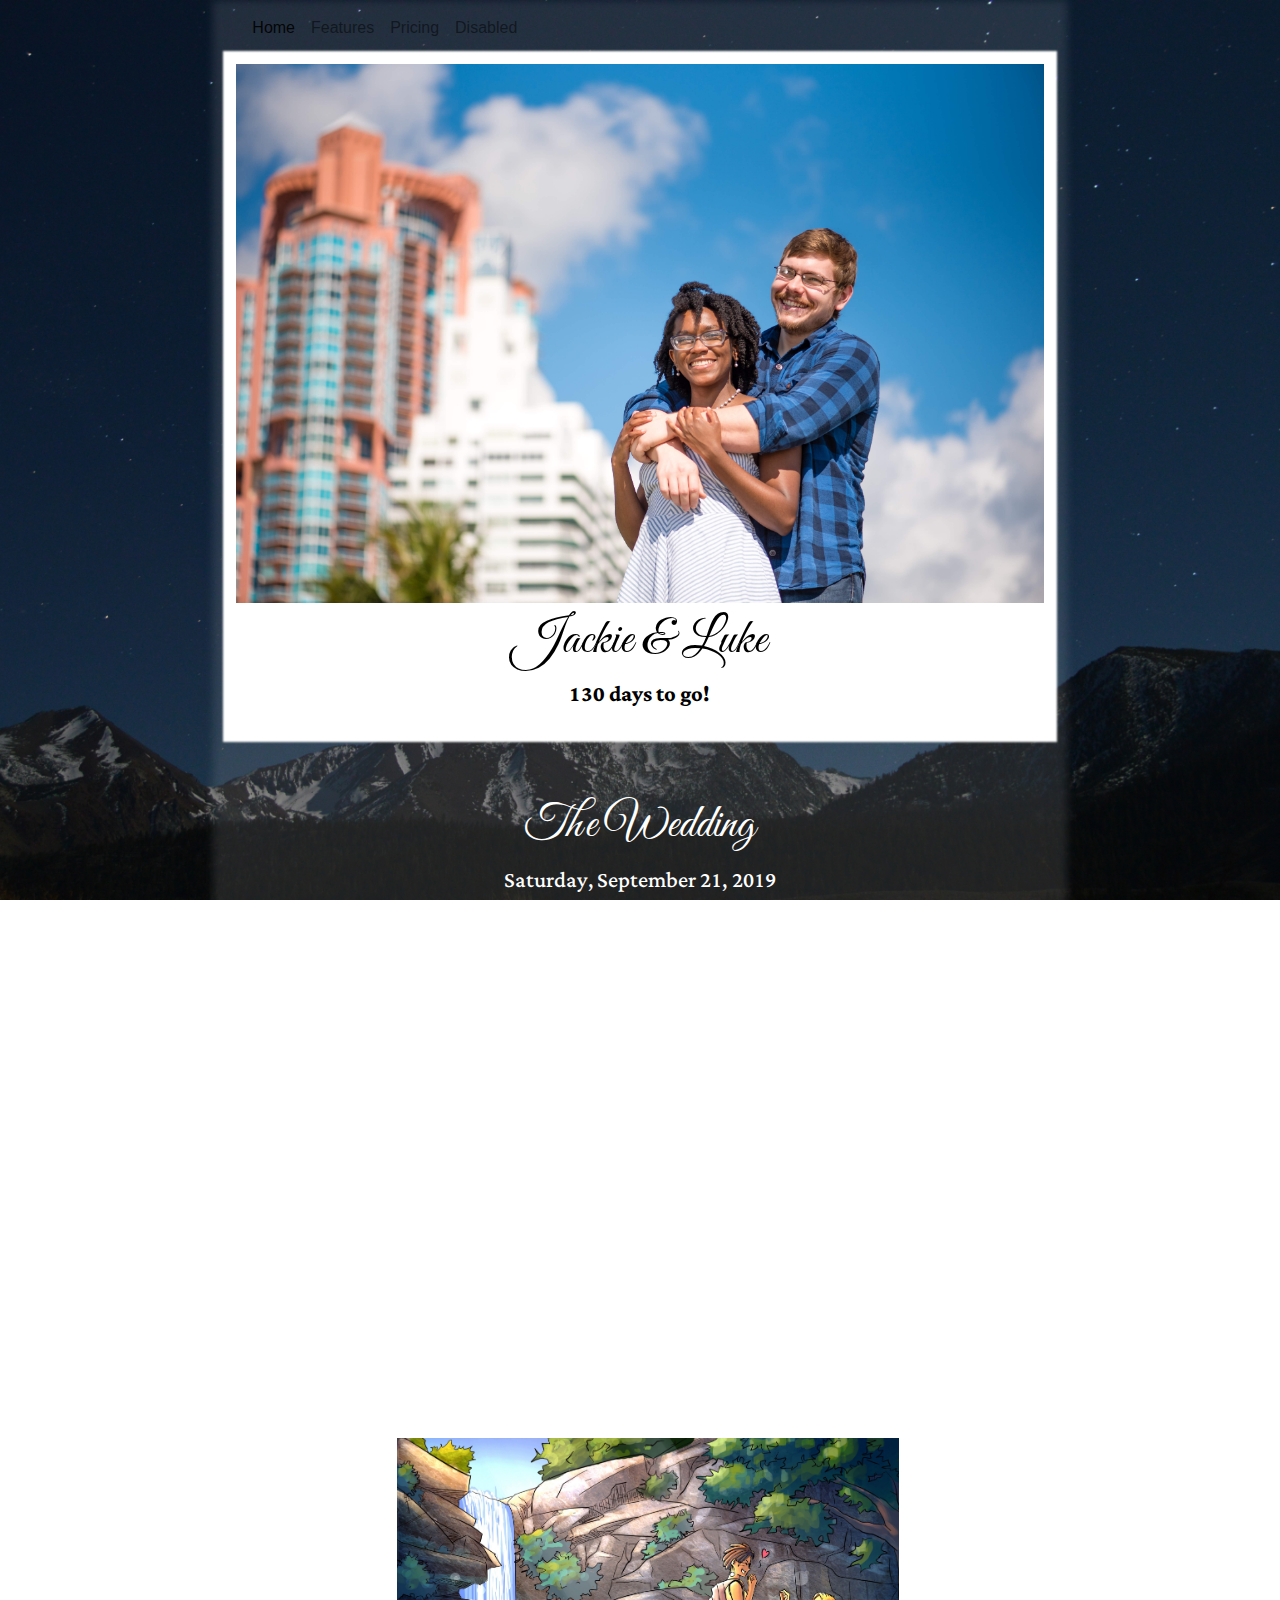
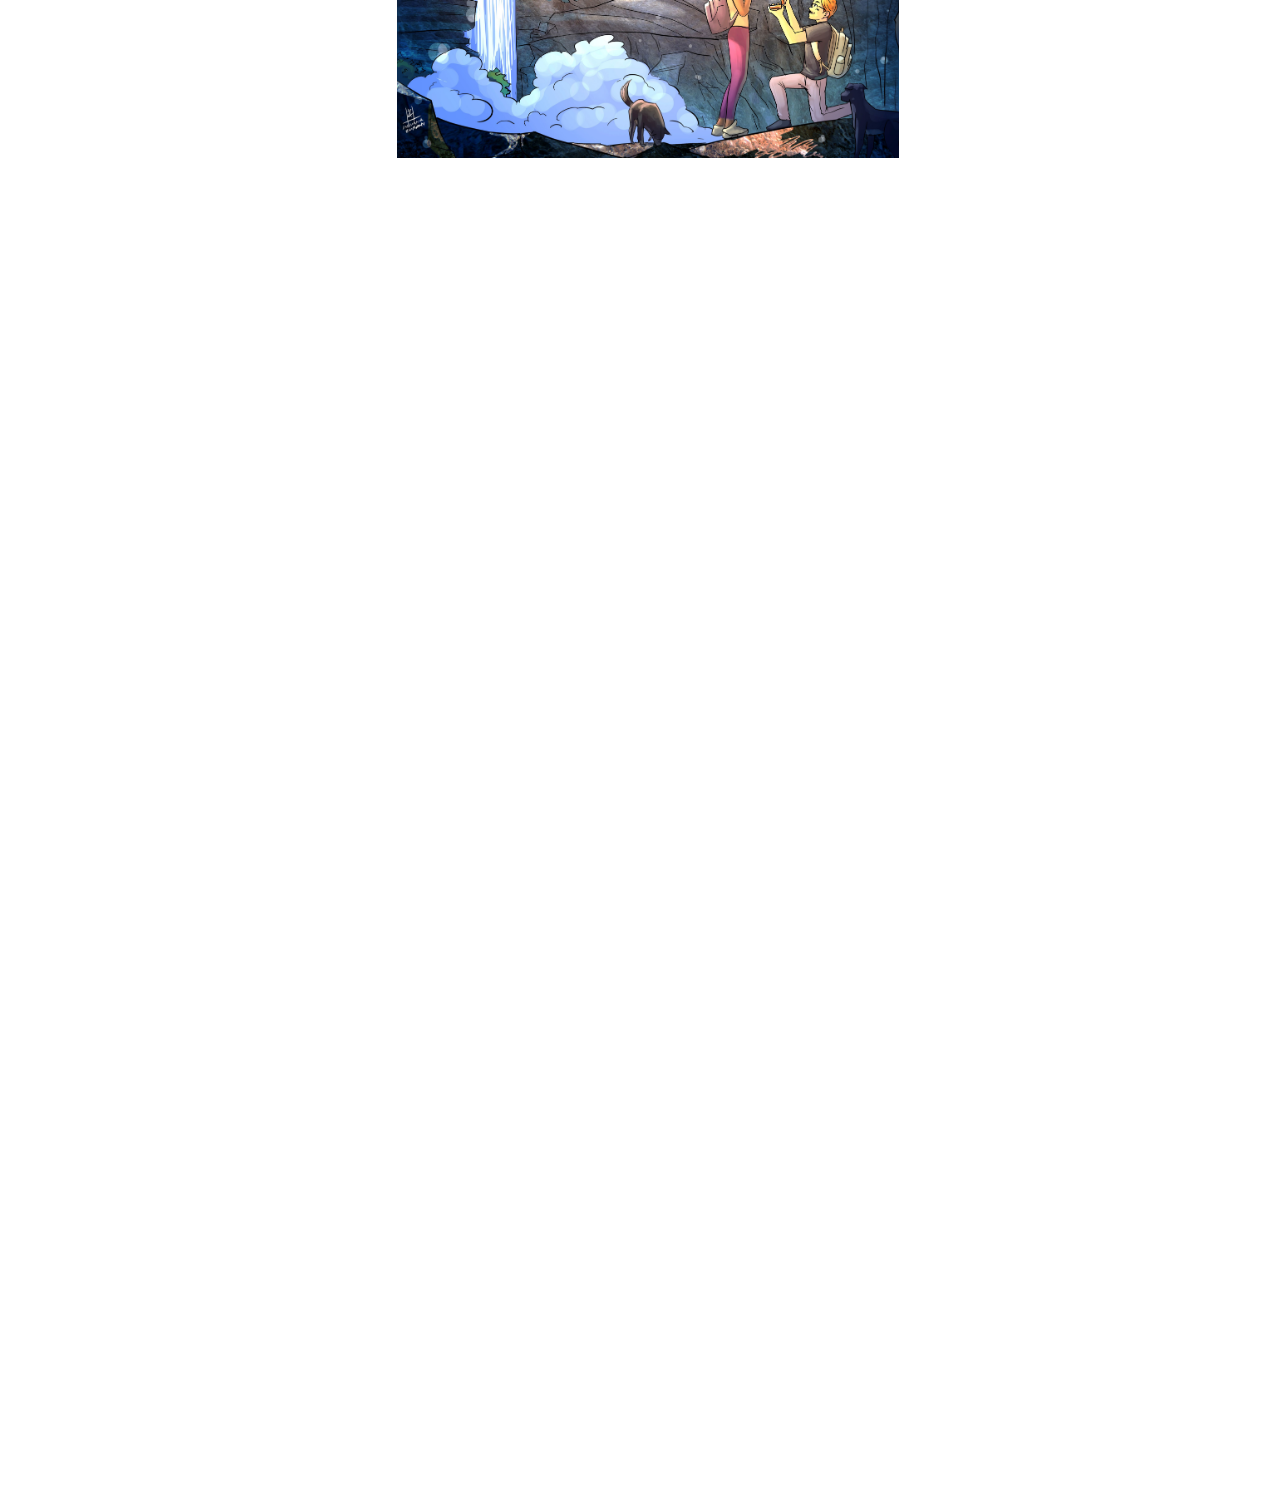
==== index.html @ 39787b75 "intial build" ====
<!DOCTYPE html>
<html>

<head>
    <meta charset="utf-8">
    <meta name="viewport" content="width=device-width">

    <link rel="stylesheet" href="https://stackpath.bootstrapcdn.com/bootstrap/4.3.1/css/bootstrap.min.css"
        integrity="sha384-ggOyR0iXCbMQv3Xipma34MD+dH/1fQ784/j6cY/iJTQUOhcWr7x9JvoRxT2MZw1T" crossorigin="anonymous">
    <script src="https://code.jquery.com/jquery-3.3.1.slim.min.js"
        integrity="sha384-q8i/X+965DzO0rT7abK41JStQIAqVgRVzpbzo5smXKp4YfRvH+8abtTE1Pi6jizo"
        crossorigin="anonymous"></script>
    <script src="https://cdnjs.cloudflare.com/ajax/libs/popper.js/1.14.7/umd/popper.min.js"
        integrity="sha384-UO2eT0CpHqdSJQ6hJty5KVphtPhzWj9WO1clHTMGa3JDZwrnQq4sF86dIHNDz0W1"
        crossorigin="anonymous"></script>
    <script src="https://stackpath.bootstrapcdn.com/bootstrap/4.3.1/js/bootstrap.min.js"
        integrity="sha384-JjSmVgyd0p3pXB1rRibZUAYoIIy6OrQ6VrjIEaFf/nJGzIxFDsf4x0xIM+B07jRM"
        crossorigin="anonymous"></script>
    <link rel="stylesheet" type="text/css" href="style.css">

    <link
        href="https://fonts.googleapis.com/css?family=Alex+Brush|Allura|Dancing+Script|Great+Vibes|Lateef|Patrick+Hand+SC|Rouge+Script"
        rel="stylesheet">

    <link href='http://fonts.googleapis.com/css?family=Great+Vibes' rel='stylesheet' type='text/css'>
    <title>Luke and Jackie</title>
</head>

<body>
    <div class="container wedding-page offset-2 col-8">
        <nav class="navbar navbar-expand-lg navbar-light bg-outline-primary justify-content-center">
            <button class="navbar-toggler" type="button" data-toggle="collapse" data-target="#navbarNav"
                aria-controls="navbarNav" aria-expanded="false" aria-label="Toggle navigation">
                <span class="navbar-toggler-icon"></span>
            </button>
            <div class="collapse navbar-collapse" id="navbarNav">
                <ul class="navbar-nav">
                    <li class="nav-item active">
                        <a class="nav-link" href="#">Home <span class="sr-only">(current)</span></a>
                    </li>
                    <li class="nav-item">
                        <a class="nav-link" href="#">Features</a>
                    </li>
                    <li class="nav-item">
                        <a class="nav-link" href="#">Pricing</a>
                    </li>
                    <li class="nav-item">
                        <a class="nav-link" href="#" tabindex="-1" aria-disabled="true">Disabled</a>
                    </li>
                </ul>
            </div>
        </nav>
        <div class="container wedding-page-blur"></div>
        <header class="header">
            <img src="./photos/header.jpg" alt="Jackie Luke Header">
            <h1 id="wedding-title">Jackie &amp; Luke </h1>
            <h3>130 days to go!</h3>
        </header>
        <div id="content">
            <div class="page">
                <div class="page-sections offset-2 col-8">
                        <br>
                        <div class="anchor">The Wedding</div>
                        <div class="wedding-event-section">
                            <!-- <img src="./photos/wedding.jpg" alt="Hug"> -->
                            <div class="wedding-event-section-items">
                                <div class="wedding-event-item">
                                    <div class="wedding-event-title"></div>
                                    <div class="wedding-event-date">
                                        <p>Saturday, September 21, 2019<br>4:00 PM<br>Attire: Cocktail Attire</p>
                                        <br>
                                    </div>
                                    <div class="anchor">Ceremony &amp; Reception</div>
                                    <div class="wedding-event-venue">
                                        <p>The Historic Academy of Medicine at Georgia Tech</p>
                                    </div>
                                    <div class="wedding-event-address">
                                        <p>875 West Peachtree Street Northwest, Atlanta, GA 30309</p>
                                    </div>
                                    <p class="leave">Please leave your pets and kids at home. This is an adult-only
                                        affair.<br><br></p>
                                </div>
                            </div>
                        </div>
                    <div class="anchor">Our Story</div>
                    <div class="section">
                        <img src="./photos/waterfall.jpg" alt="Waterfall">
                        <div class="section-items">
                            <div class="item">
                                <div class="item-title">Stargazing</div>
                                <div class="item-description">
                                    <p>Luke and I once attempted to go stargazing in the middle of the night out in
                                        the country. There was no moon that night which allowed the perfect setting
                                        for observing the meteor shower. Unfortunately, I wasn't feeling the
                                        ambiguous animal noises, so we didn't last even 30 minutes out in nature
                                        under the stars... For our wedding, I'd like to recreate an
                                        "under-the-stars" experience in the city that will hopefully last longer
                                        than half an hour. ~ Jackie
                                </div>
                            </div>
                            <div class="item">
                                <div class="item-title">Waterfalls</div>
                                <div class="item-description">
                                    <p>I had everything planned - all the
                                        details. On Monday, I would take Jackie on a hike to Tallulah Gorge and ask
                                        her to marry me. Our first date was at Tallulah. There is a waterfall at the
                                        bottom which we had yet to view. The dogs could accompanying us. I was
                                        certainly more excited than nervous. Unfortunately, Jackie didn't want to go
                                        to Tallulah again. I finally convinced her to make the trip, but it rained
                                        the night before causing the waterfall area to close for safety reasons. To
                                        save the proposal, I googled waterfall hikes the morning of our departure
                                        and we settled on Panther Creek Falls. The treacherous 3+ mile hike-in
                                        allowed for satisfaction of a view magnitudes greater than what we would
                                        have experienced at Tallulah; and the same tedious 3+ mile hike-out gave us
                                        ample time to savor the moment. She truly loved the entire experience and we
                                        both had a lot of fun. The proposal was a success. ~ Luke<br><br><br></p>
                                </div>
                            </div>
                        </div>
                    </div>
                </div>
                <div class="section-separator"></div>
            </div>
        </div>
    </div>


</body>

</html>
---- style.css ----
.wedding-page {
    position: relative;
    text-align: center;
    color: white;
}

.wedding-page-blur {
    position: absolute;
    top: 0;
    left: 0;
    right: 0;
    bottom: 0;
    background-color: white;
    z-index: -1;
    opacity: 0.1;
    filter: blur(4px);
    -o-filter: blur(4px);
    -ms-filter: blur(4px);
    -moz-filter: blur(4px);
    -webkit-filter: blur(4px);
}

body {
    background: url(./photos/background.jpg) no-repeat center center fixed;
    /* background-color: black; */
    -webkit-background-size: cover;
    -moz-background-size: cover;
    -o-background-size: cover;
    background-size: cover;
}

img {
    width: 100%;
    padding: .5rem;
    margin: .5rem .5rem 2rem .5rem;
    background-color: white;
    box-shadow: 0 0 2px 5px white;
}

.header {
    background-color: white;
    padding: 0 0 1rem 0;
    color: black;
    box-shadow: 0 0 2px 5px white;
}

.header>img {
    margin: 0;
    box-shadow: none;
}

.anchor {
    font-size: 46px;
    font-family: 'Great Vibes', cursive;
}

.item-title {
    font-size: 32px;
    font-family: 'Great Vibes', cursive;
}

.leave {
    font-weight: bold;
}

.page-sections {
    padding-top: 30px;
}

h1 {
    font-size: 50px;
    font-family: 'Great Vibes', cursive;
}

h3 {
    font-family: 'Lateef', cursive;
    font-weight: bold;
}

p {
    font-family: 'Lateef', cursive;
    font-size: 28px;
    letter-spacing: 0.0001em;
}
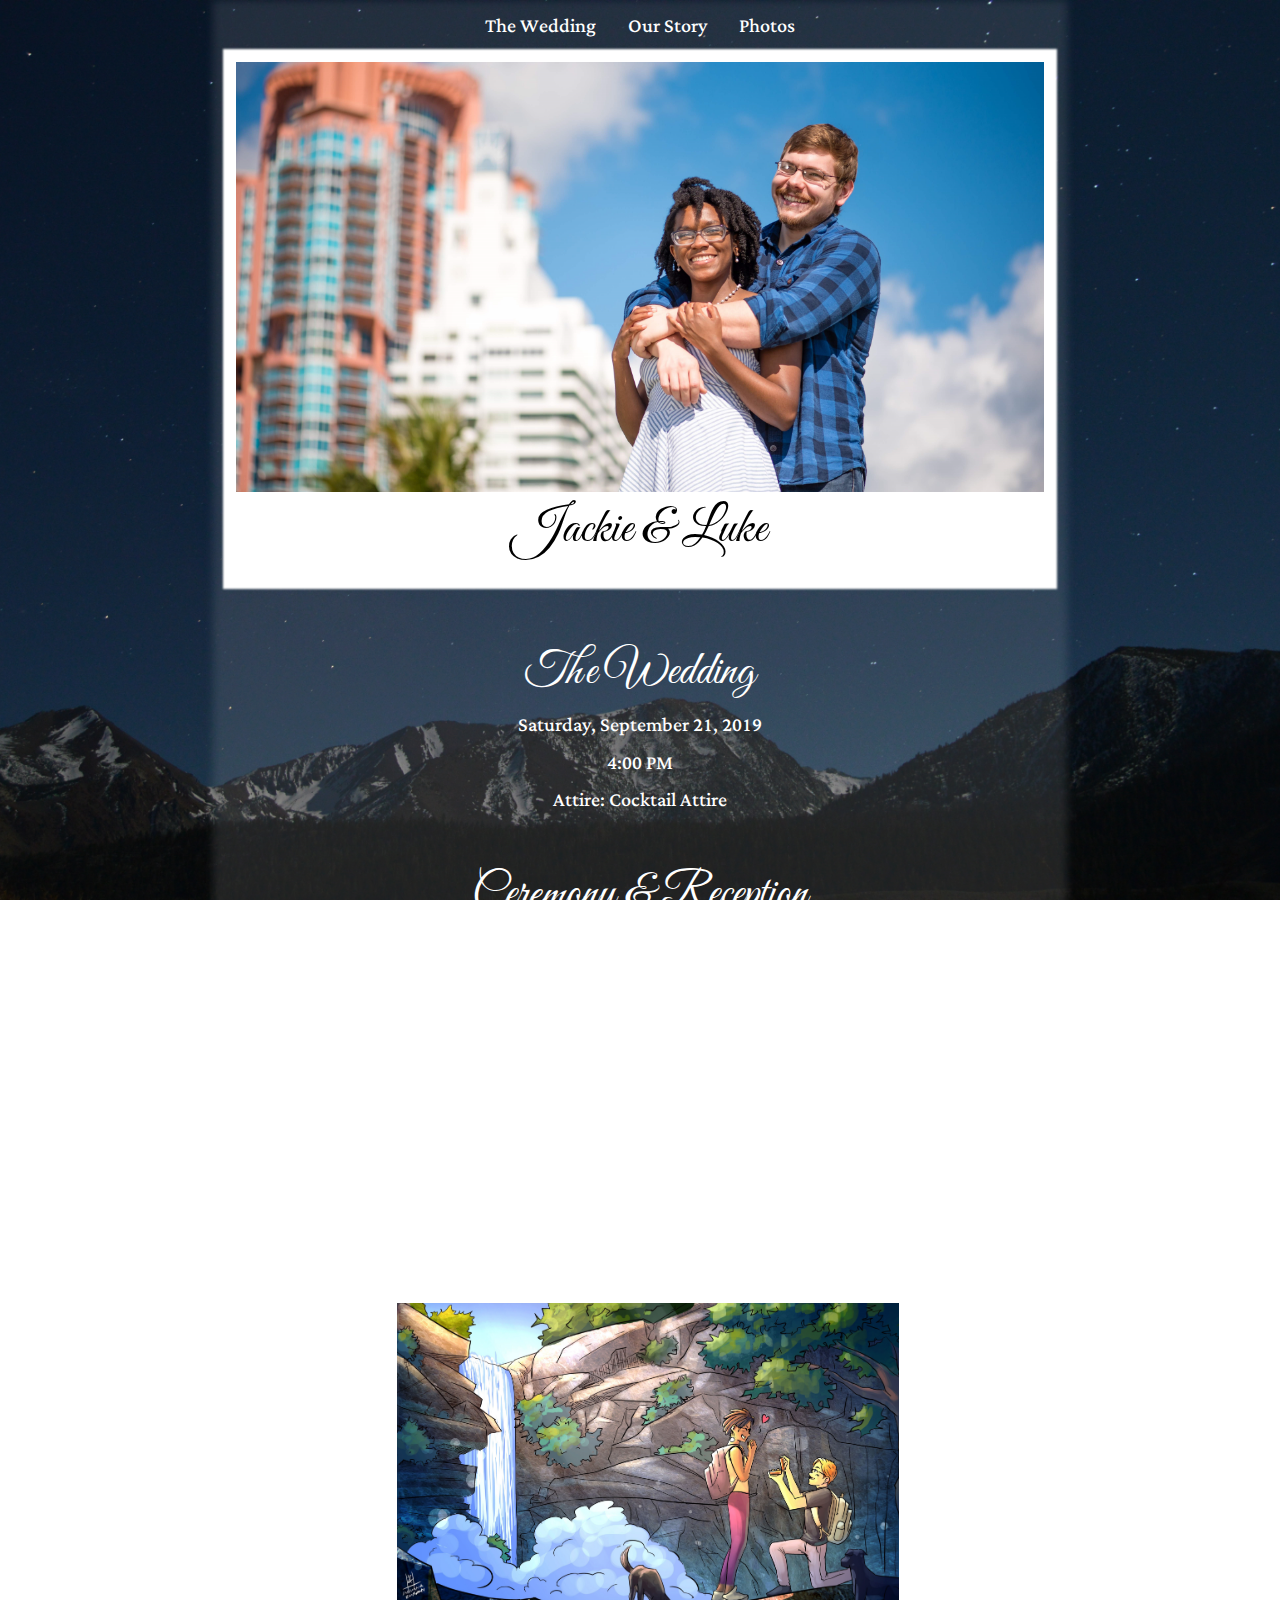
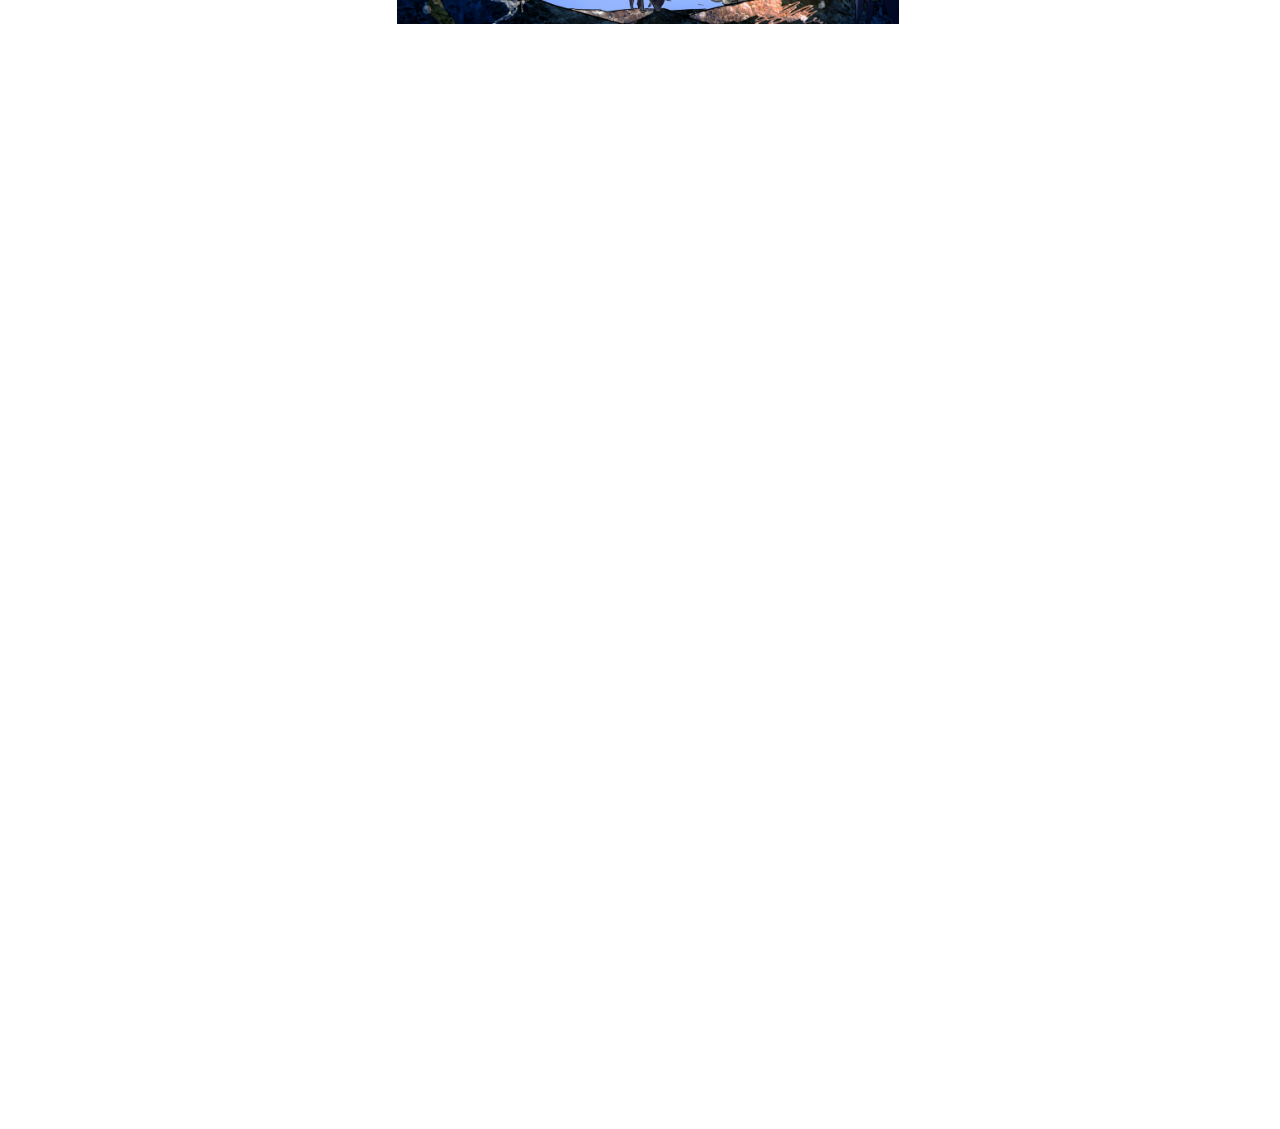
==== commit 4e9a7699: "basics done" ====
--- a/index.html
+++ b/index.html
@@ -2,6 +2,16 @@
 <html>
 
 <head>
+    <!-- Global site tag (gtag.js) - Google Analytics -->
+    <script async src="https://www.googletagmanager.com/gtag/js?id=UA-126639115-3"></script>
+    <script>
+        window.dataLayer = window.dataLayer || [];
+        function gtag() { dataLayer.push(arguments); }
+        gtag('js', new Date());
+
+        gtag('config', 'UA-126639115-3');
+    </script>
+
     <meta charset="utf-8">
     <meta name="viewport" content="width=device-width">
 
@@ -17,7 +27,7 @@
         integrity="sha384-JjSmVgyd0p3pXB1rRibZUAYoIIy6OrQ6VrjIEaFf/nJGzIxFDsf4x0xIM+B07jRM"
         crossorigin="anonymous"></script>
     <link rel="stylesheet" type="text/css" href="style.css">
-
+    <script src="myscripts.js"></script>
     <link
         href="https://fonts.googleapis.com/css?family=Alex+Brush|Allura|Dancing+Script|Great+Vibes|Lateef|Patrick+Hand+SC|Rouge+Script"
         rel="stylesheet">
@@ -27,64 +37,57 @@
 </head>
 
 <body>
-    <div class="container wedding-page offset-2 col-8">
-        <nav class="navbar navbar-expand-lg navbar-light bg-outline-primary justify-content-center">
-            <button class="navbar-toggler" type="button" data-toggle="collapse" data-target="#navbarNav"
-                aria-controls="navbarNav" aria-expanded="false" aria-label="Toggle navigation">
-                <span class="navbar-toggler-icon"></span>
-            </button>
-            <div class="collapse navbar-collapse" id="navbarNav">
-                <ul class="navbar-nav">
-                    <li class="nav-item active">
-                        <a class="nav-link" href="#">Home <span class="sr-only">(current)</span></a>
-                    </li>
-                    <li class="nav-item">
-                        <a class="nav-link" href="#">Features</a>
-                    </li>
-                    <li class="nav-item">
-                        <a class="nav-link" href="#">Pricing</a>
-                    </li>
-                    <li class="nav-item">
-                        <a class="nav-link" href="#" tabindex="-1" aria-disabled="true">Disabled</a>
-                    </li>
-                </ul>
-            </div>
-        </nav>
+    <div class="container wedding-page offset-md-2 col-md-8 col-sm-12" id="top">
+        <ul class="nav justify-content-center navigation">
+            <li class="nav-item">
+                <a class="nav-link" href="#wedding">The Wedding</a>
+            </li>
+            <li class="nav-item">
+                <a class="nav-link" href="#story">Our Story</a>
+            </li>
+            <li class="nav-item">
+                <a class="nav-link" href="photos.html">Photos</a>
+            </li>
+            <!-- <li class="nav-item">
+                <a class="nav-link" href="#">Registry</a>
+              </li> -->
+        </ul>
         <div class="container wedding-page-blur"></div>
         <header class="header">
-            <img src="./photos/header.jpg" alt="Jackie Luke Header">
+            <img src="./sitePhotos/header.jpg" alt="Jackie Luke Header">
             <h1 id="wedding-title">Jackie &amp; Luke </h1>
-            <h3>130 days to go!</h3>
+            <h3 id="countdown"></h3>
         </header>
         <div id="content">
             <div class="page">
-                <div class="page-sections offset-2 col-8">
-                        <br>
-                        <div class="anchor">The Wedding</div>
-                        <div class="wedding-event-section">
-                            <!-- <img src="./photos/wedding.jpg" alt="Hug"> -->
-                            <div class="wedding-event-section-items">
-                                <div class="wedding-event-item">
-                                    <div class="wedding-event-title"></div>
-                                    <div class="wedding-event-date">
-                                        <p>Saturday, September 21, 2019<br>4:00 PM<br>Attire: Cocktail Attire</p>
-                                        <br>
-                                    </div>
-                                    <div class="anchor">Ceremony &amp; Reception</div>
-                                    <div class="wedding-event-venue">
-                                        <p>The Historic Academy of Medicine at Georgia Tech</p>
-                                    </div>
-                                    <div class="wedding-event-address">
-                                        <p>875 West Peachtree Street Northwest, Atlanta, GA 30309</p>
-                                    </div>
-                                    <p class="leave">Please leave your pets and kids at home. This is an adult-only
-                                        affair.<br><br></p>
+                <div class="page-sections offset-md-2 col-md-8 col-sm-12">
+                    <br>
+                    <div class="anchor" id="wedding">The Wedding</div>
+                    <div class="wedding-event-section">
+                        <!-- <img src="./sitePhotos/wedding.jpg" alt="Hug"> -->
+                        <div class="wedding-event-section-items">
+                            <div class="wedding-event-item">
+                                <div class="wedding-event-title"></div>
+                                <div class="wedding-event-date">
+                                    <p>Saturday, September 21, 2019<br>4:00 PM<br>Attire: Cocktail Attire</p>
+                                    <br>
                                 </div>
+                                <div class="anchor">Ceremony &amp; Reception</div>
+                                <div class="wedding-event-venue">
+                                    <p>Historic Academy of Medicine at Georgia Tech</p>
+                                </div>
+                                <div class="wedding-event-address">
+                                    <p>875 West Peachtree Street Northwest,</p>
+                                    <p>Atlanta, GA 30309</p>
+                                </div>
+                                <p class="leave">Please leave your pets and kids at home. This is an adult-only
+                                    affair.<br><br></p>
                             </div>
                         </div>
-                    <div class="anchor">Our Story</div>
+                    </div>
+                    <div class="anchor" id="story">Our Story</div>
                     <div class="section">
-                        <img src="./photos/waterfall.jpg" alt="Waterfall">
+                        <img src="./sitePhotos/waterfall.jpg" alt="Waterfall">
                         <div class="section-items">
                             <div class="item">
                                 <div class="item-title">Stargazing</div>
--- a/style.css
+++ b/style.css
@@ -1,3 +1,7 @@
+html {
+    scroll-behavior: smooth;
+}
+
 .wedding-page {
     position: relative;
     text-align: center;
@@ -21,7 +25,7 @@
 }
 
 body {
-    background: url(./photos/background.jpg) no-repeat center center fixed;
+    background: url(./sitePhotos/background.jpg) no-repeat center center fixed;
     /* background-color: black; */
     -webkit-background-size: cover;
     -moz-background-size: cover;
@@ -46,6 +50,11 @@
 
 .header>img {
     margin: 0;
+    box-shadow: none;
+}
+
+.photos>img {
+    margin: 0 0 5px 0;
     box-shadow: none;
 }
 
@@ -79,6 +88,21 @@
 
 p {
     font-family: 'Lateef', cursive;
-    font-size: 28px;
+    font-size: 25px;
     letter-spacing: 0.0001em;
+}
+
+.navigation {
+    font-family: 'Lateef', cursive;
+    font-size: 25px;
+}
+
+.navigation a {
+    text-decoration: none;
+    background-color: transparent;
+    color: white;
+}
+
+.navigation a:hover {
+    color: grey;
 }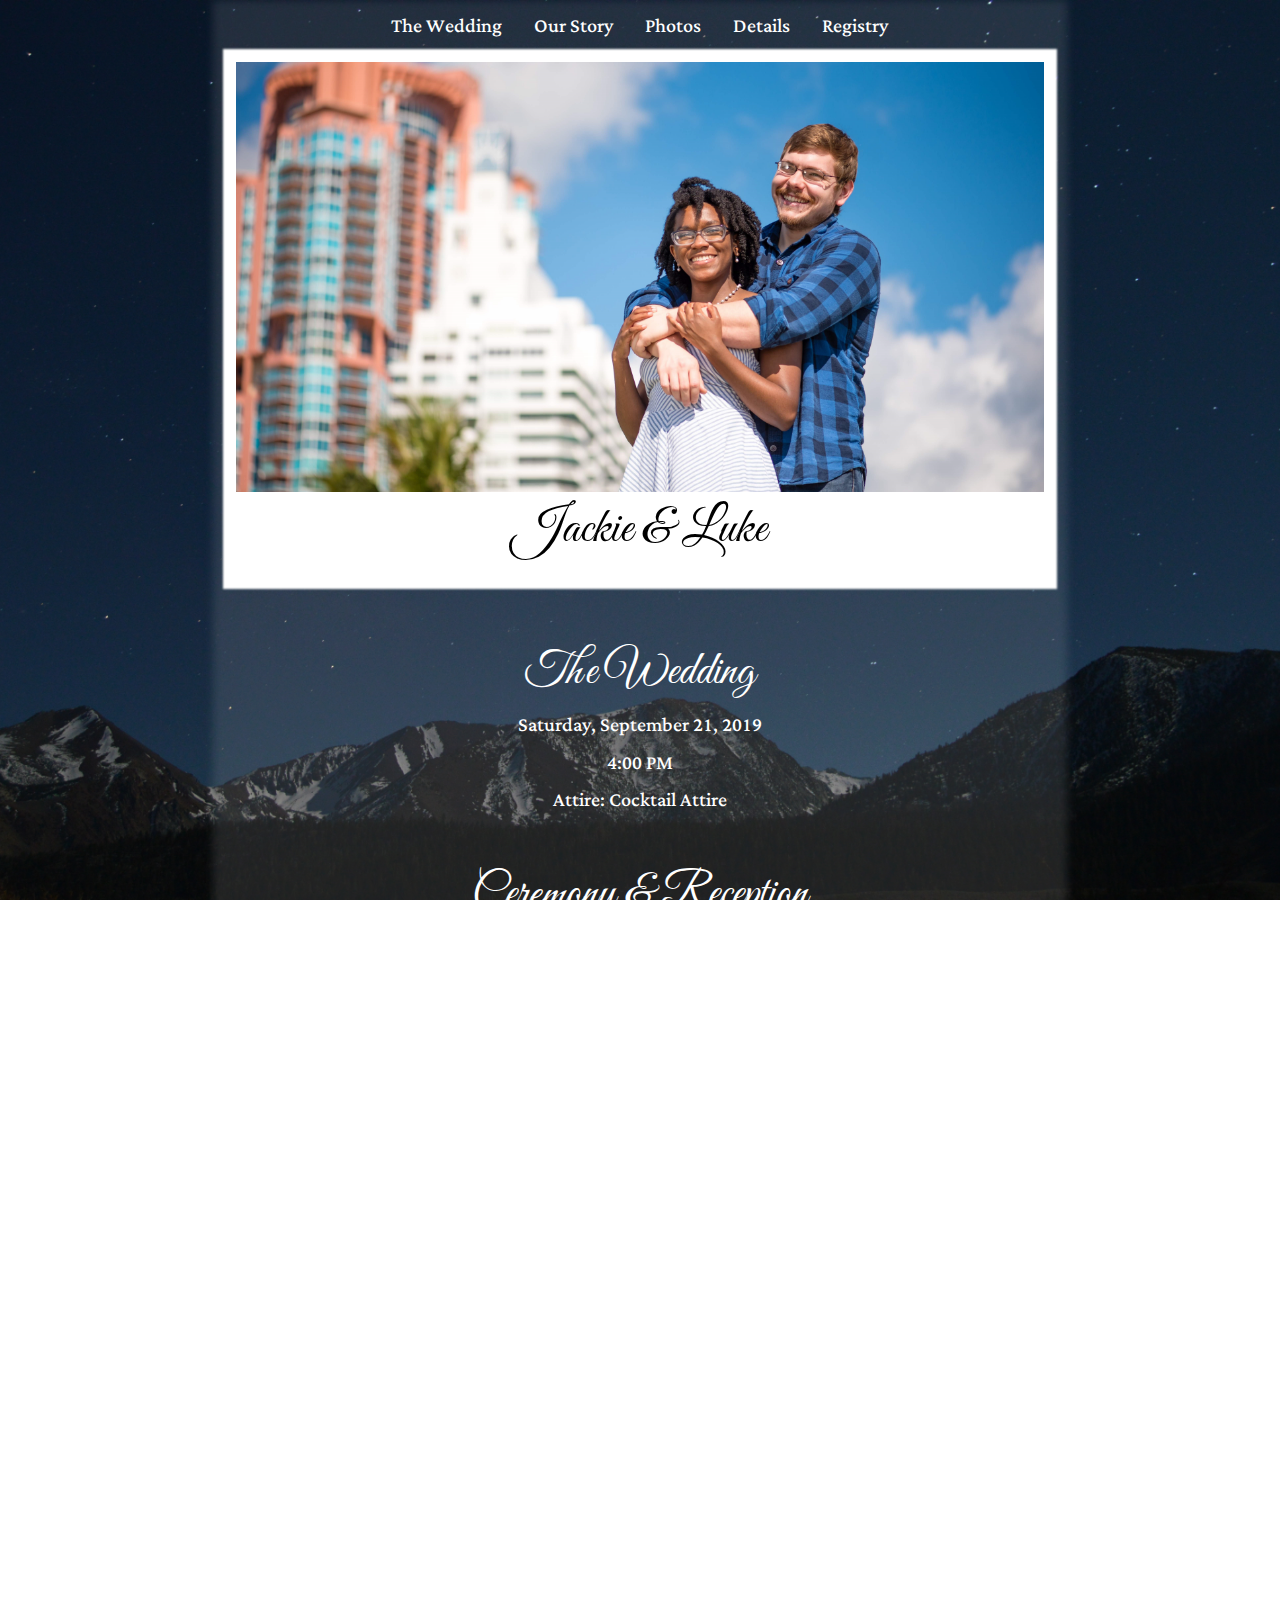
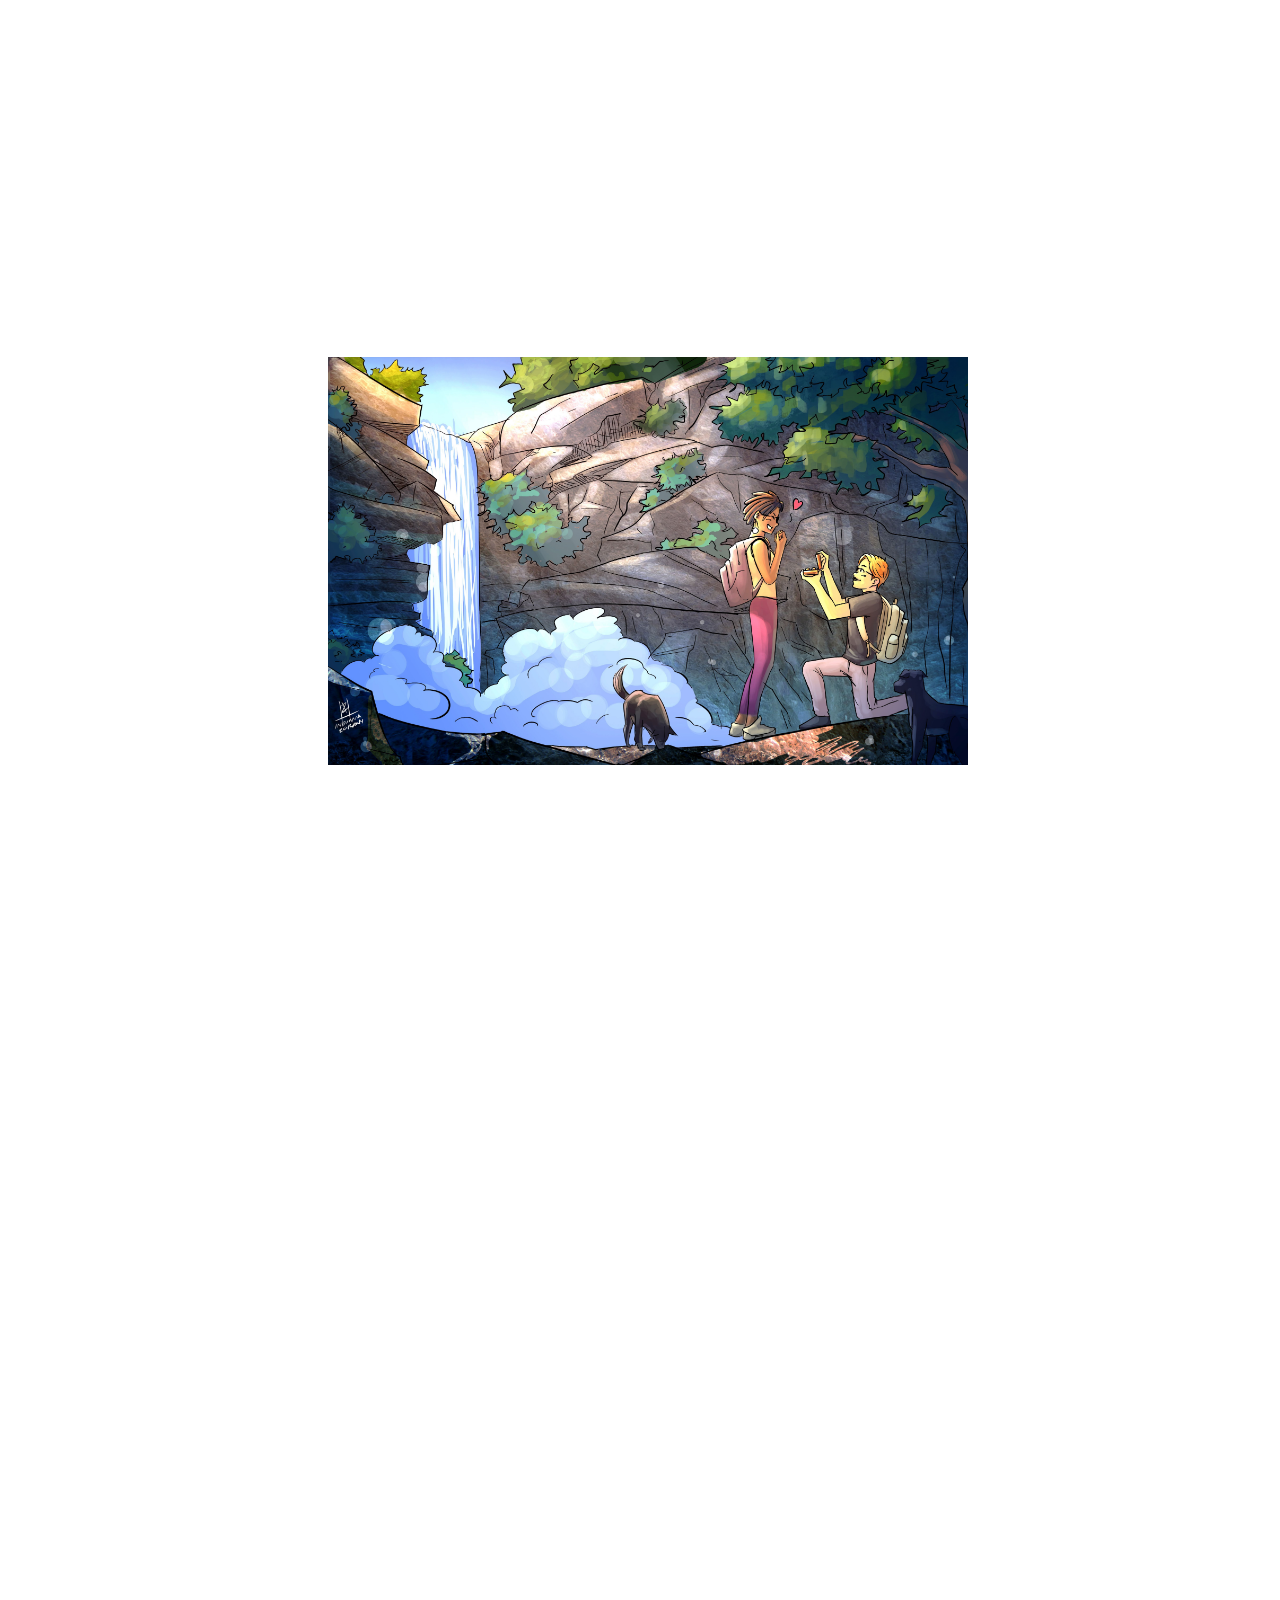
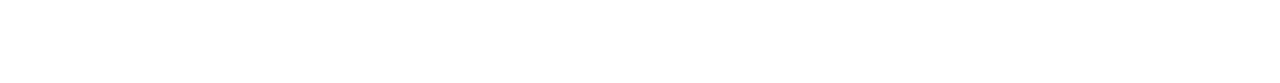
==== commit 0069b63c: "added registry and details" ====
--- a/index.html
+++ b/index.html
@@ -48,9 +48,12 @@
             <li class="nav-item">
                 <a class="nav-link" href="photos.html">Photos</a>
             </li>
-            <!-- <li class="nav-item">
-                <a class="nav-link" href="#">Registry</a>
-              </li> -->
+            <li class="nav-item">
+                <a class="nav-link" href="#details">Details</a>
+            </li>
+            <li class="nav-item">
+                <a class="nav-link" href="registry.html">Registry</a>
+            </li>
         </ul>
         <div class="container wedding-page-blur"></div>
         <header class="header">
@@ -60,7 +63,7 @@
         </header>
         <div id="content">
             <div class="page">
-                <div class="page-sections offset-md-2 col-md-8 col-sm-12">
+                <div class="page-sections offset-md-1 col-md-10 col-sm-12">
                     <br>
                     <div class="anchor" id="wedding">The Wedding</div>
                     <div class="wedding-event-section">
@@ -80,8 +83,73 @@
                                     <p>875 West Peachtree Street Northwest,</p>
                                     <p>Atlanta, GA 30309</p>
                                 </div>
-                                <p class="leave">Please leave your pets and kids at home. This is an adult-only
-                                    affair.<br><br></p>
+                                <p class="leave">Please don't forget to RSVP by August 15, 2019.<br><br></p>
+                            </div>
+                        </div>
+                    </div>
+                    <div class="anchor" id="details">Parking & Transportation</div>
+                    <div class="parking-section">
+                        <div class="parking-section-items">
+                            <div class="parking-item">
+                                <div class="parking-overview">
+                                    <p>Complementary valet parking in rear of the venue.
+                                    <br>
+                                    From West Peachtree Street turn right on 7th street. 
+                                    <br>
+                                    The parking lot entrance is on the right.
+                                    </p>
+                                </div>
+                                <br>
+                            </div>
+                        </div>
+                    </div>
+                    <div class="anchor">Hotel Block</div>
+                    <div class="detail-section">
+                        <div class="detail-section-items">
+                            <div class="detail-item">
+                                <div class="detail-overview">
+                                    <p>We have reserved hotel room blocks for <br> Friday September 20 - Saturday Sept
+                                        21, 2019</p>
+
+                                </div>
+                                <div class="row">
+                                    <div class="col-md col-sm-12 left-hotel-details">
+                                        <p class="hotel-details">The Georgia Tech Hotel
+                                            <br>
+                                            800 Spring Street Northwest
+                                            <br>
+                                            Atlanta, GA 30308
+                                            <br>
+                                            (800) 706-2899
+                                            <br>
+                                            <br>
+                                            Booking Deadline: 08.23.2019
+                                            <br>
+                                            0.2 miles from venue
+                                            <br>
+                                            $159 room + $5 hotel fee
+                                            <br>
+                                            $18 parking per night</p>
+                                    </div>
+                                    <div class="col-md col-sm-12">
+                                        <p class="hotel-details">The Artmore Hotel
+                                            <br>
+                                            1302 West Peachtree Street
+                                            <br>
+                                            Atlanta, GA 30309
+                                            <br>
+                                            (404) 876-6100
+                                            <br><br>
+                                            Booking Deadline: 08.20.2019
+                                            <br>
+                                            1.3 miles from venue
+                                            <br>
+                                            $139 room + $13.71 hotel fee
+                                            <br>
+                                            $30 parking per night</p>
+                                    </div>
+                                </div>
+                                <br>
                             </div>
                         </div>
                     </div>
@@ -98,7 +166,7 @@
                                         ambiguous animal noises, so we didn't last even 30 minutes out in nature
                                         under the stars... For our wedding, I'd like to recreate an
                                         "under-the-stars" experience in the city that will hopefully last longer
-                                        than half an hour. ~ Jackie
+                                        than half an hour. ~Jackie</p>
                                 </div>
                             </div>
                             <div class="item">
@@ -116,7 +184,7 @@
                                         allowed for satisfaction of a view magnitudes greater than what we would
                                         have experienced at Tallulah; and the same tedious 3+ mile hike-out gave us
                                         ample time to savor the moment. She truly loved the entire experience and we
-                                        both had a lot of fun. The proposal was a success. ~ Luke<br><br><br></p>
+                                        both had a lot of fun. The proposal was a success. ~Luke<br><br><br></p>
                                 </div>
                             </div>
                         </div>
--- a/style.css
+++ b/style.css
@@ -105,4 +105,29 @@
 
 .navigation a:hover {
     color: grey;
-}+}
+
+.hotel-details {
+    font-size: 20px;
+}
+
+@media (min-width: 768px) {
+    .left-hotel-details {
+        border-right: 1px white solid;
+    }
+}
+
+.icons {
+    width: 3rem;
+    background-color: transparent;
+    box-shadow: none;
+    margin: 1rem;
+}
+
+.link-buttons a {
+    color: white;
+}
+
+.lower-border {
+    border-bottom: 1px white solid;
+}
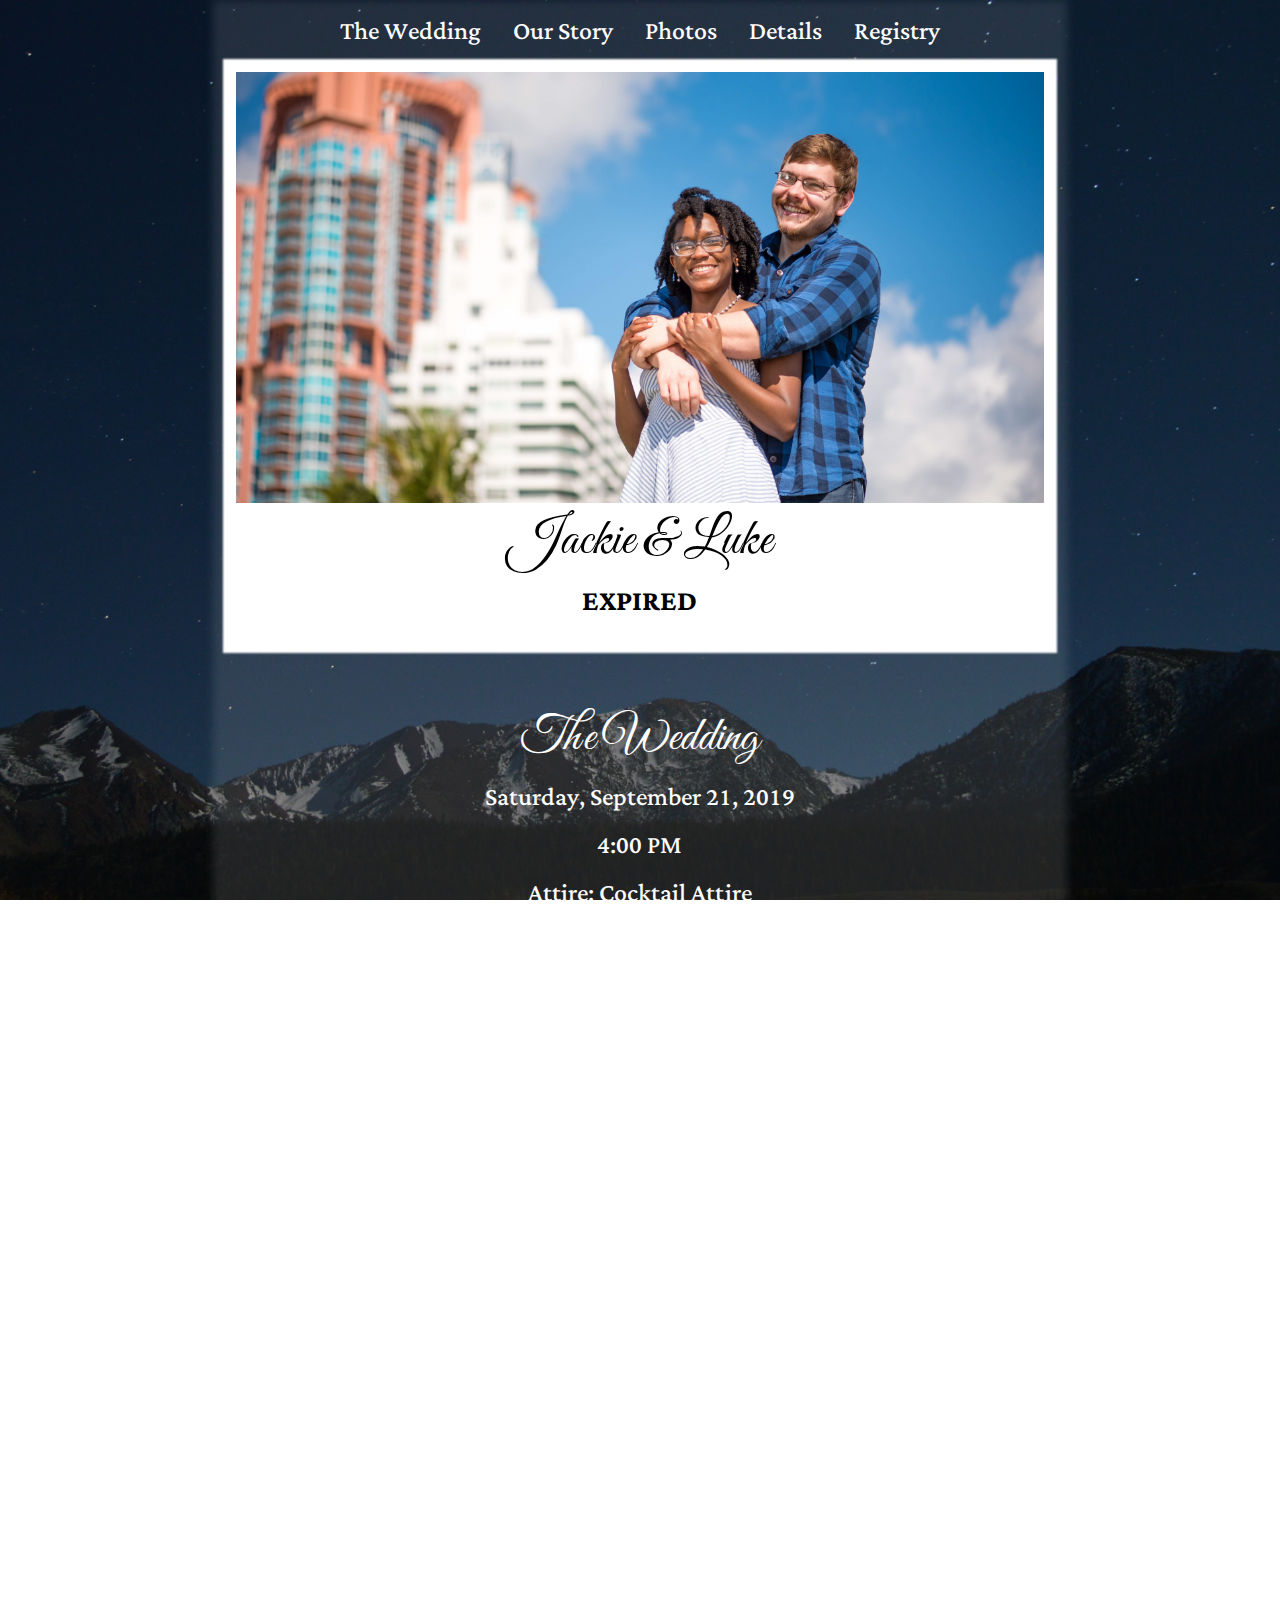
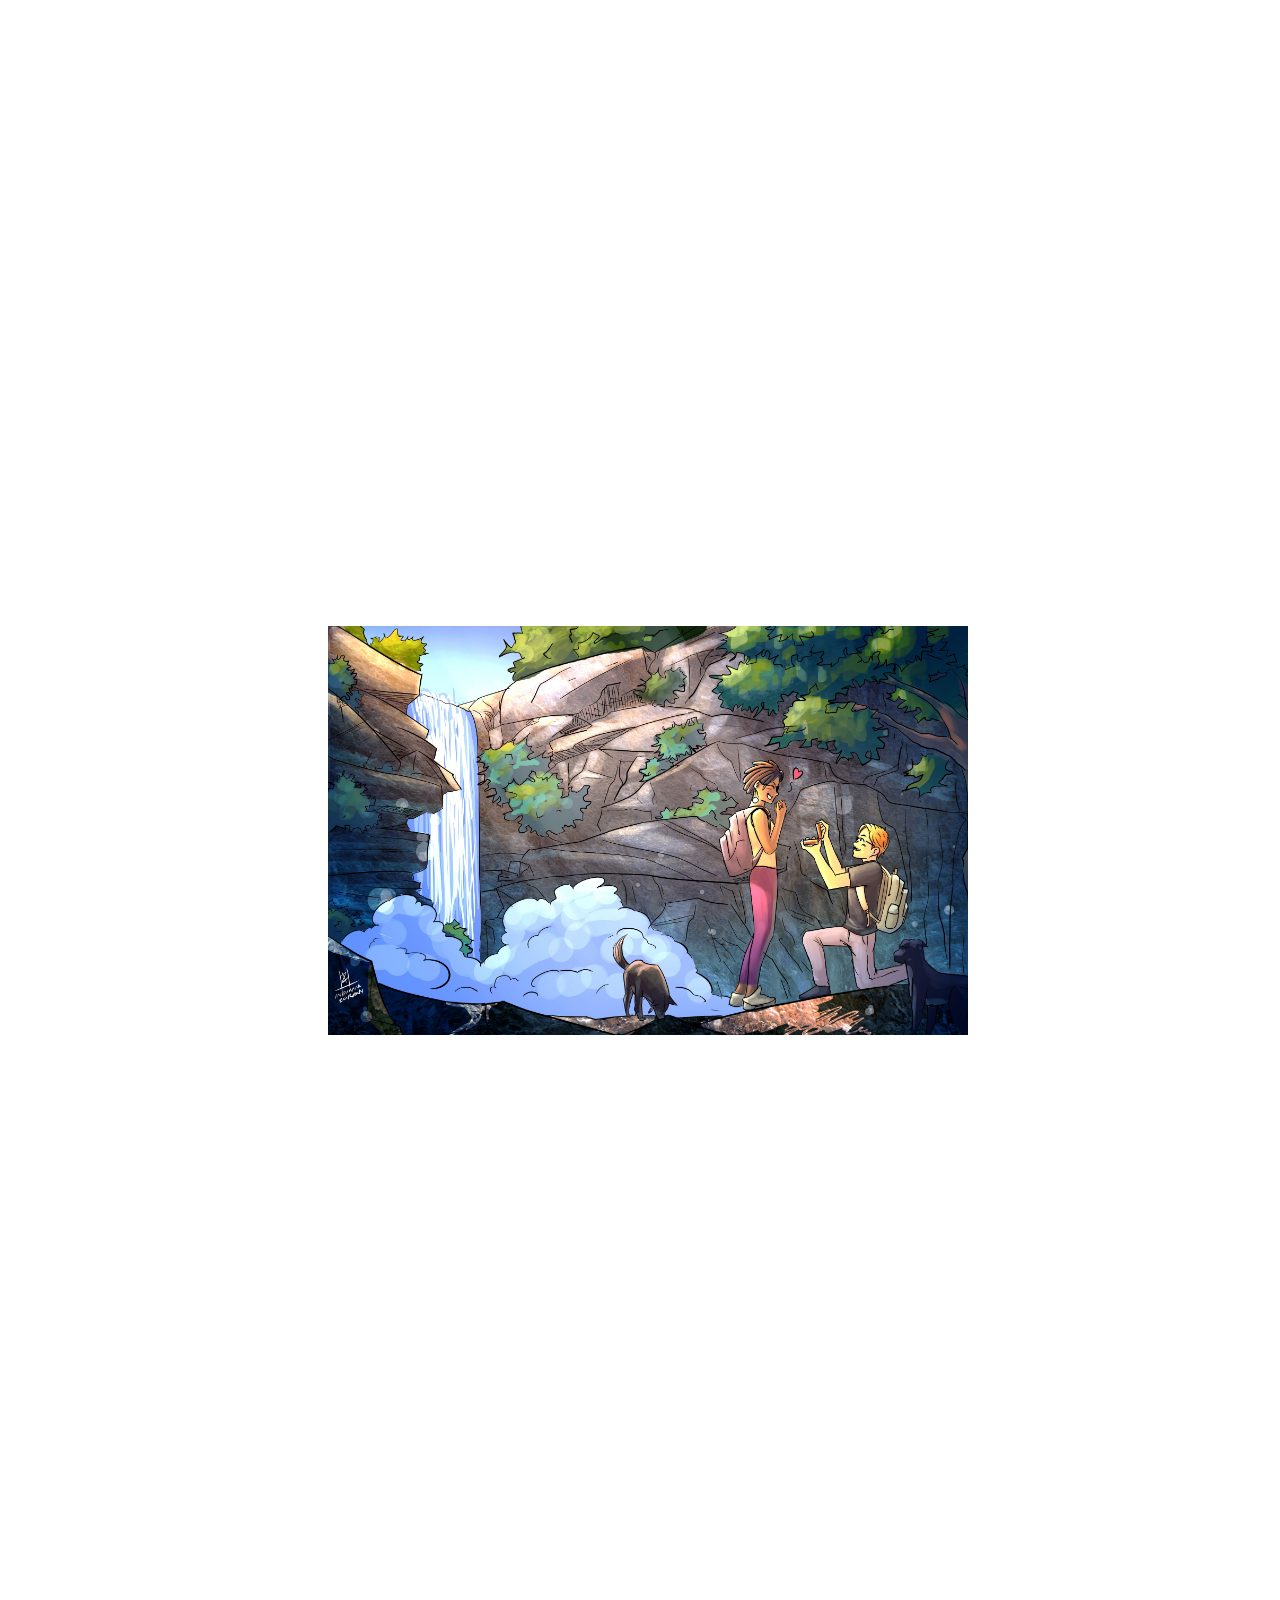
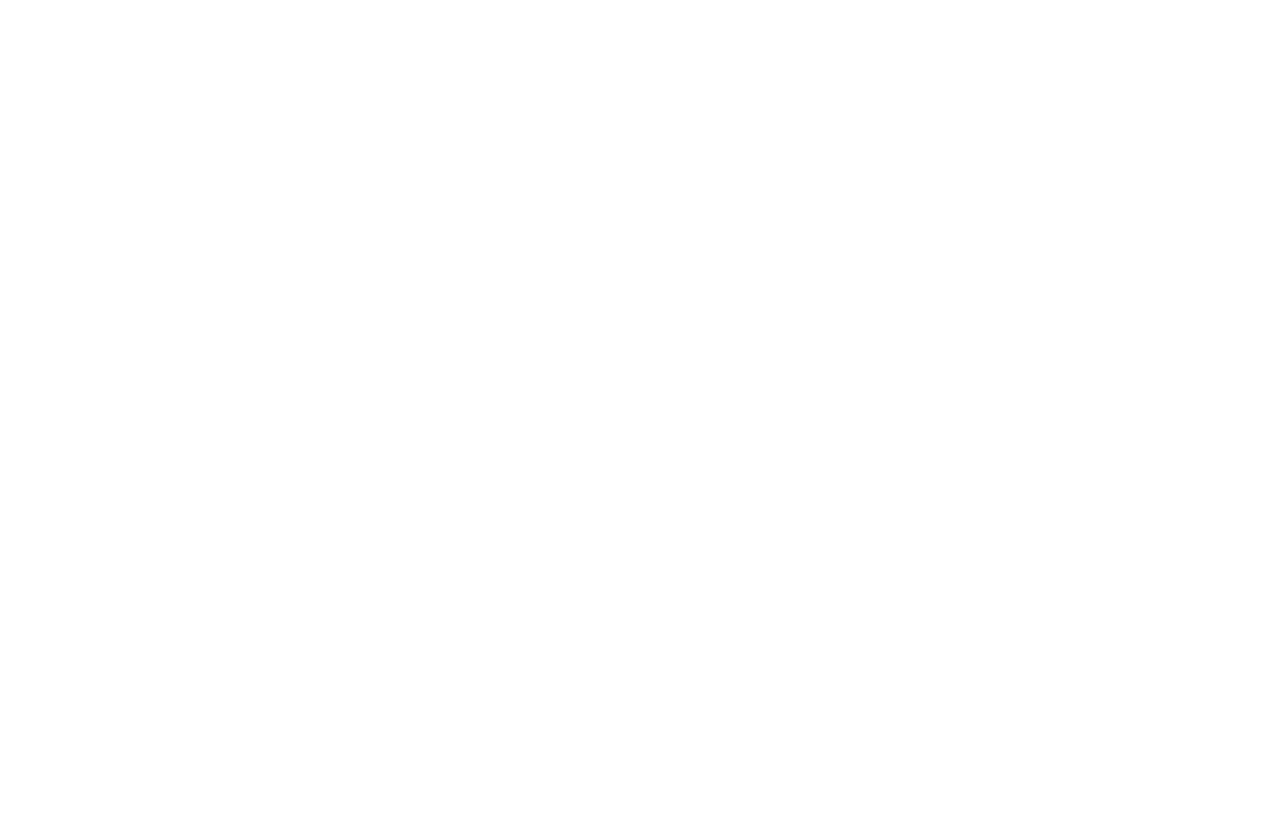
==== commit e8a1a828: "updated styles" ====
--- a/index.html
+++ b/index.html
@@ -93,10 +93,10 @@
                             <div class="parking-item">
                                 <div class="parking-overview">
                                     <p>Complementary valet parking in rear of the venue.
-                                    <br>
-                                    From West Peachtree Street turn right on 7th street. 
-                                    <br>
-                                    The parking lot entrance is on the right.
+                                        <br>
+                                        From West Peachtree Street turn right on 7th street.
+                                        <br>
+                                        The parking lot entrance is on the right.
                                     </p>
                                 </div>
                                 <br>
@@ -114,7 +114,7 @@
                                 </div>
                                 <div class="row">
                                     <div class="col-md col-sm-12 left-hotel-details">
-                                        <p class="hotel-details">The Georgia Tech Hotel
+                                        <p class="hotel-details"><b>The Georgia Tech Hotel</b>
                                             <br>
                                             800 Spring Street Northwest
                                             <br>
@@ -132,7 +132,7 @@
                                             $18 parking per night</p>
                                     </div>
                                     <div class="col-md col-sm-12">
-                                        <p class="hotel-details">The Artmore Hotel
+                                        <p class="hotel-details"><b>The Artmore Hotel</b>
                                             <br>
                                             1302 West Peachtree Street
                                             <br>
@@ -166,7 +166,7 @@
                                         ambiguous animal noises, so we didn't last even 30 minutes out in nature
                                         under the stars... For our wedding, I'd like to recreate an
                                         "under-the-stars" experience in the city that will hopefully last longer
-                                        than half an hour. ~Jackie</p>
+                                        than half an hour. ~Jackie<br></p>
                                 </div>
                             </div>
                             <div class="item">
--- a/style.css
+++ b/style.css
@@ -59,12 +59,12 @@
 }
 
 .anchor {
-    font-size: 46px;
+    font-size: 3rem;
     font-family: 'Great Vibes', cursive;
 }
 
 .item-title {
-    font-size: 32px;
+    font-size: 2.5rem;
     font-family: 'Great Vibes', cursive;
 }
 
@@ -77,24 +77,25 @@
 }
 
 h1 {
-    font-size: 50px;
+    font-size: 3.25rem;
     font-family: 'Great Vibes', cursive;
 }
 
 h3 {
     font-family: 'Lateef', cursive;
     font-weight: bold;
+    font-size: 2.25rem;
 }
 
 p {
     font-family: 'Lateef', cursive;
-    font-size: 25px;
+    font-size: 2rem;
     letter-spacing: 0.0001em;
 }
 
 .navigation {
     font-family: 'Lateef', cursive;
-    font-size: 25px;
+    font-size: 2rem;
 }
 
 .navigation a {
@@ -108,7 +109,7 @@
 }
 
 .hotel-details {
-    font-size: 20px;
+    font-size: 1.5rem;
 }
 
 @media (min-width: 768px) {
@@ -130,4 +131,4 @@
 
 .lower-border {
     border-bottom: 1px white solid;
-}
+}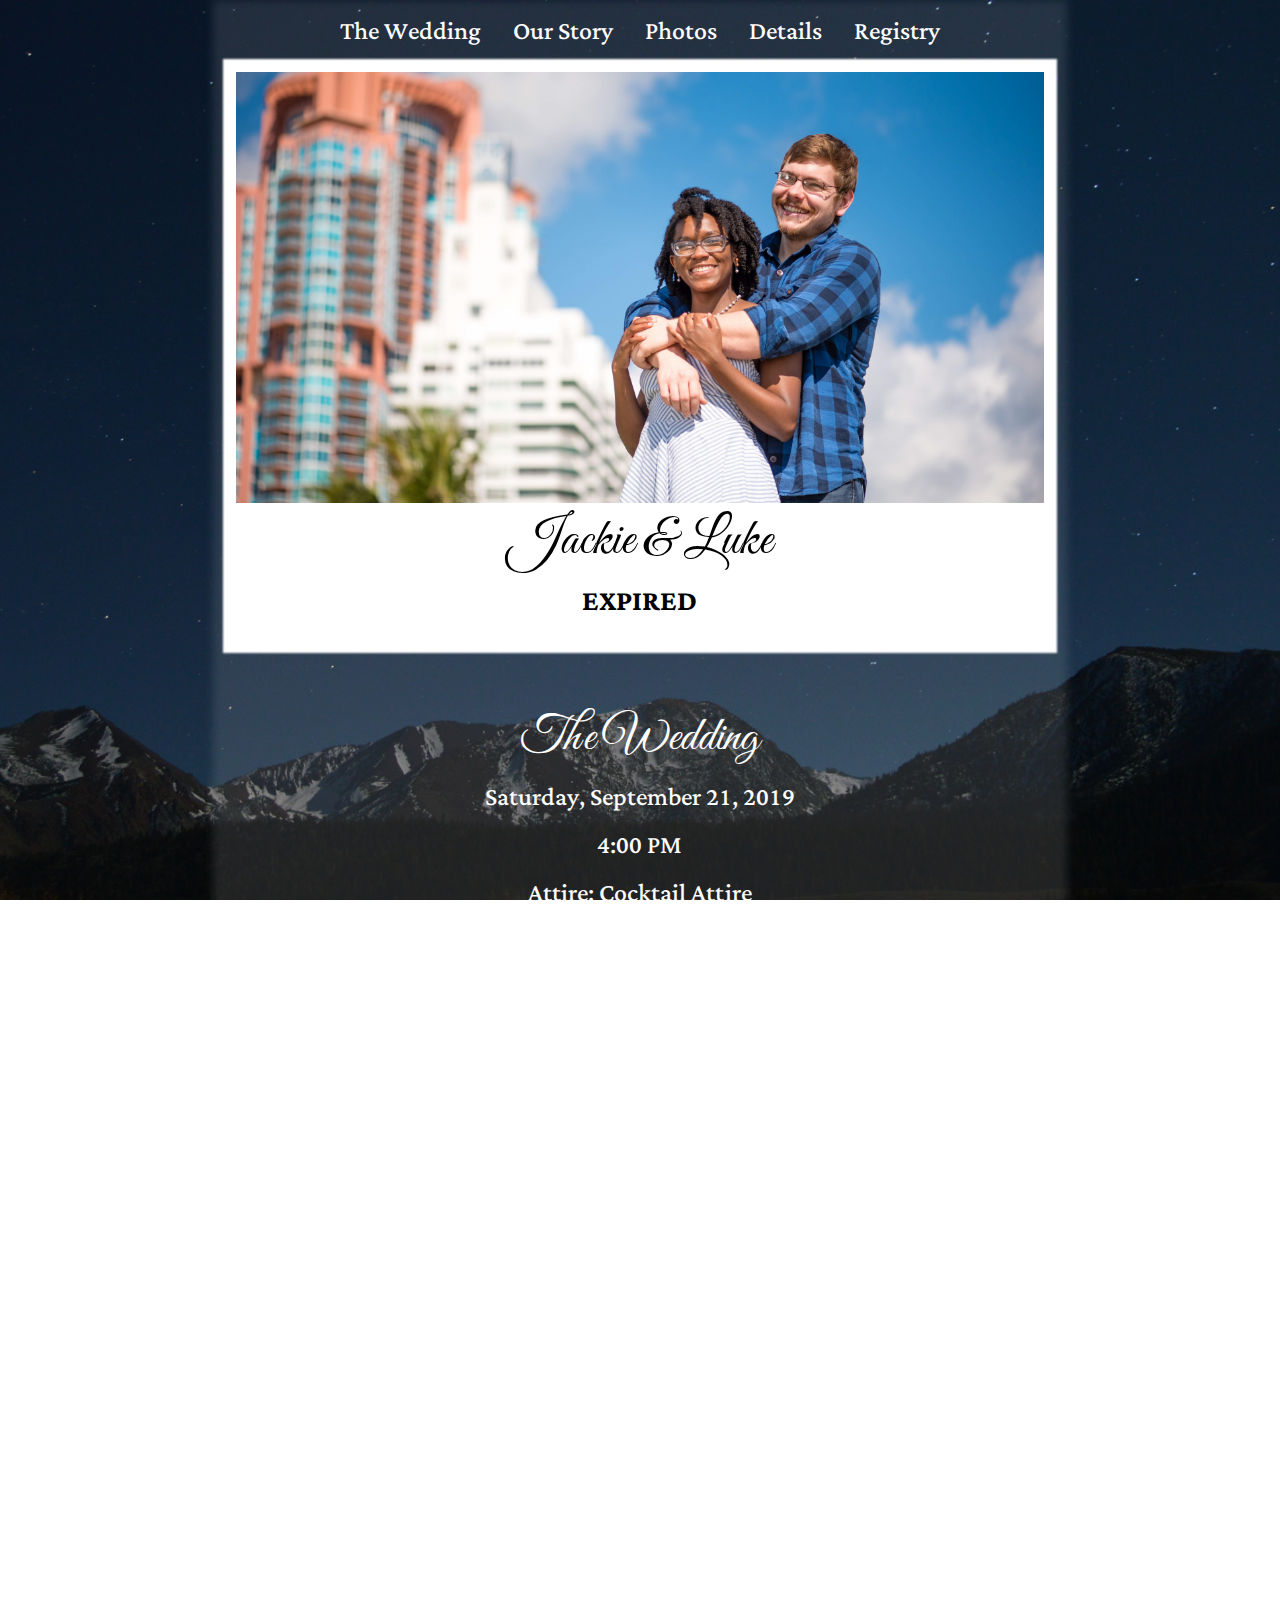
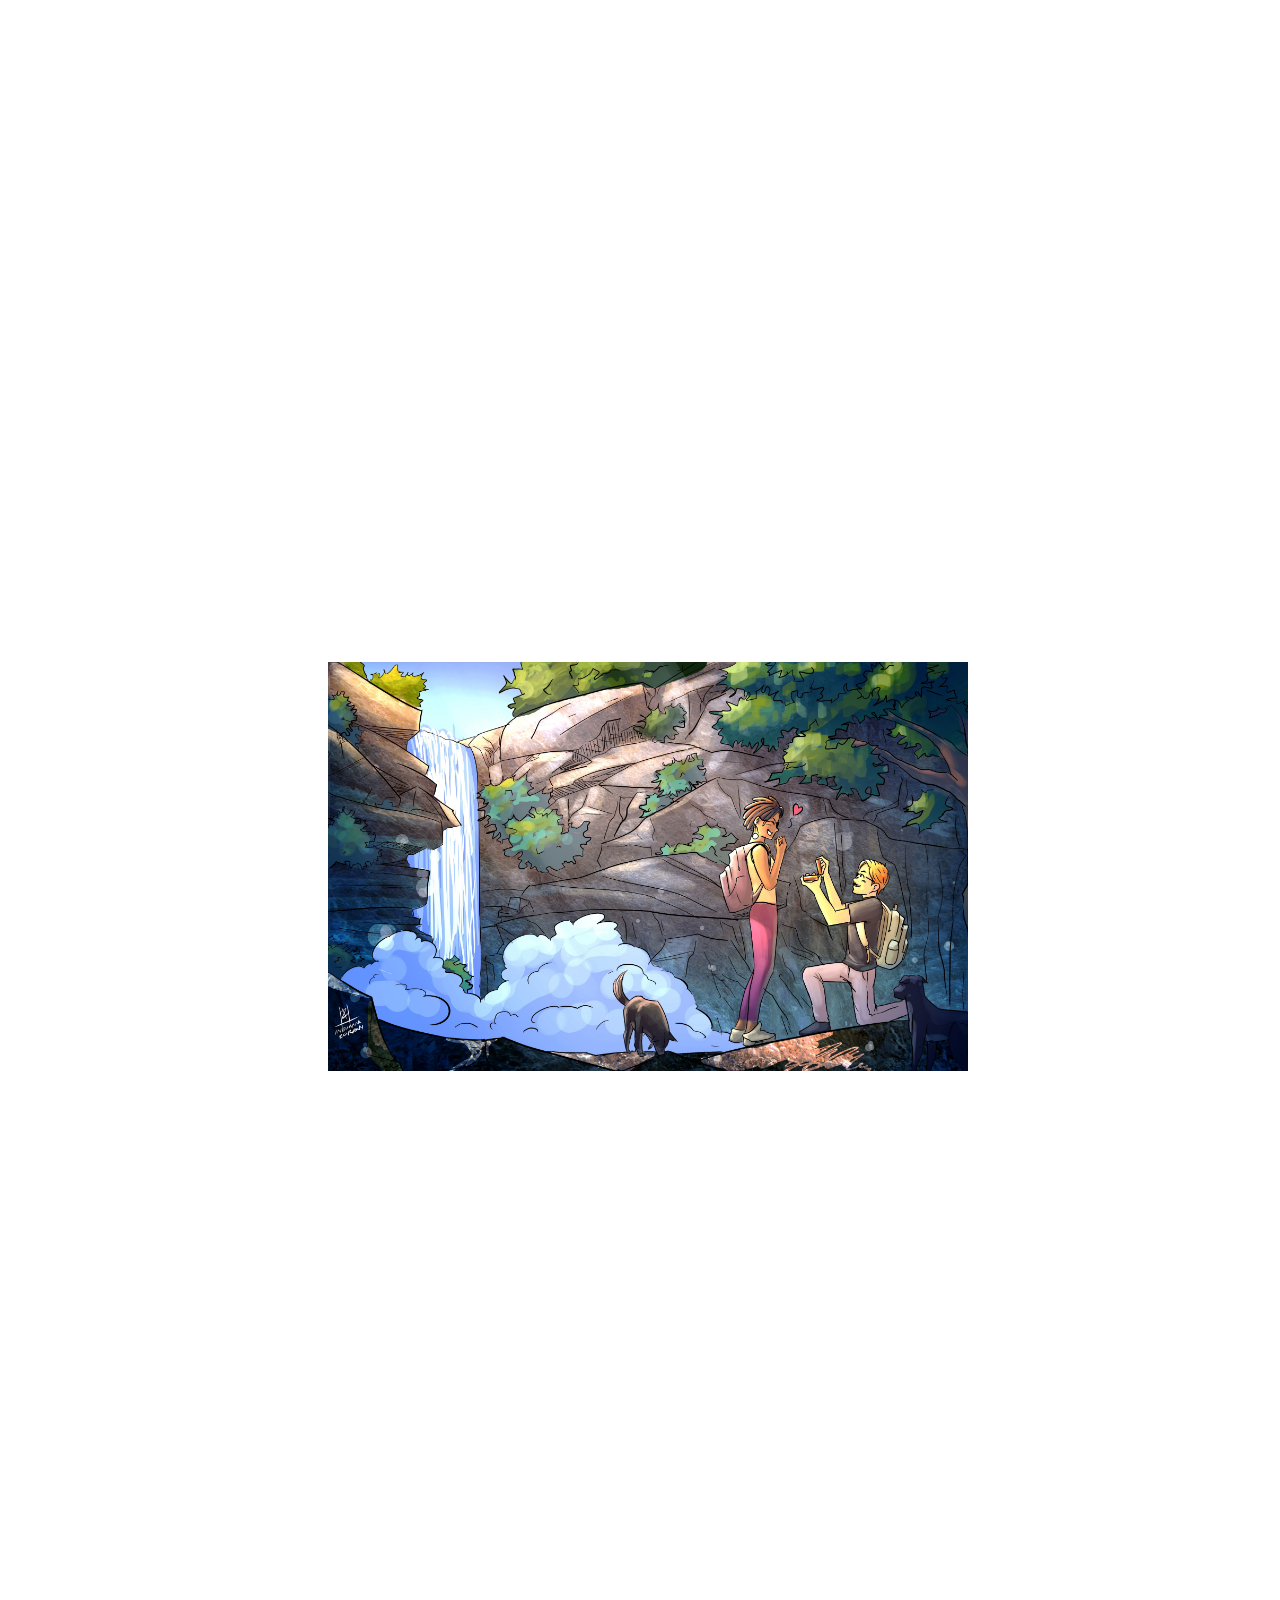
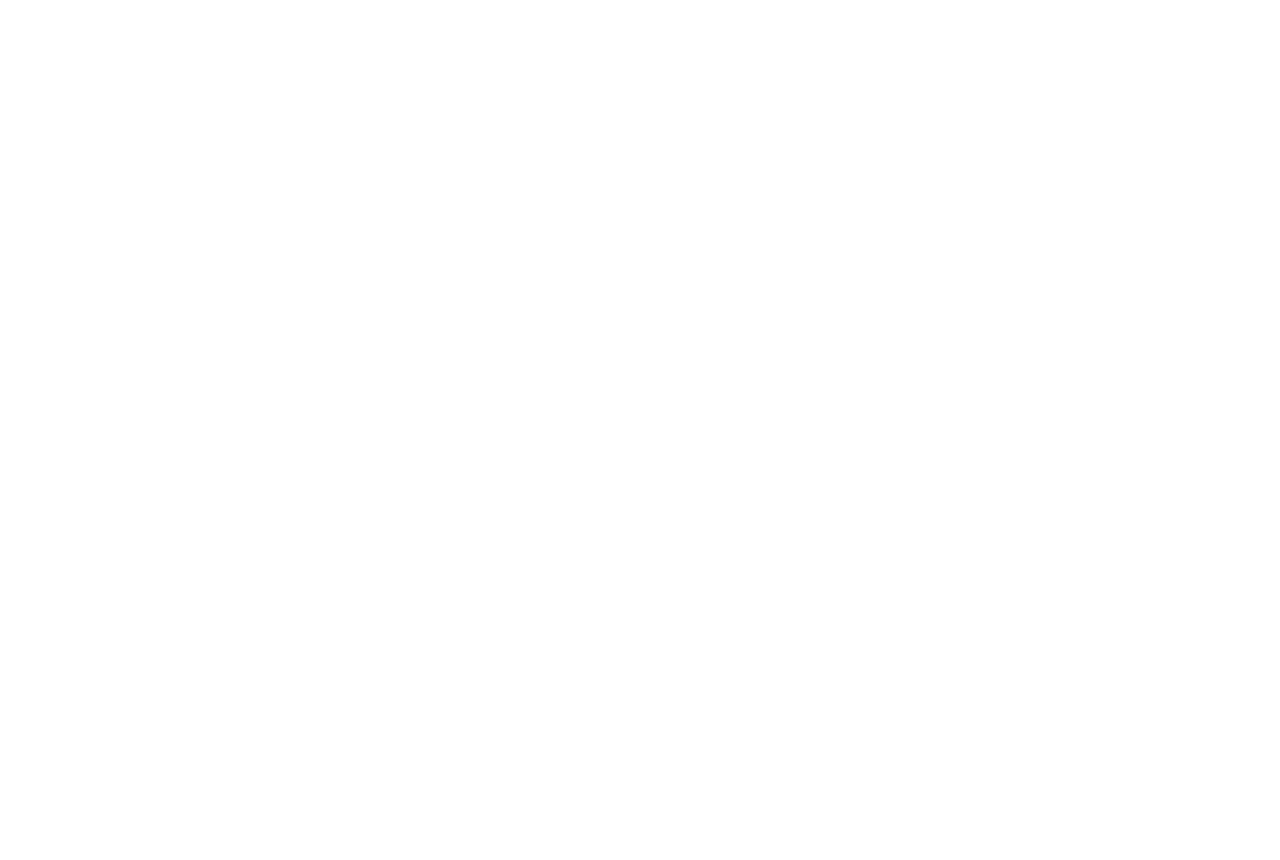
==== commit 2a71b967: "add hotel links" ====
--- a/index.html
+++ b/index.html
@@ -114,13 +114,15 @@
                                 </div>
                                 <div class="row">
                                     <div class="col-md col-sm-12 left-hotel-details">
-                                        <p class="hotel-details"><b>The Georgia Tech Hotel</b>
+                                        <p class="hotel-details link-buttons"><b>The Georgia Tech Hotel</b>
                                             <br>
                                             800 Spring Street Northwest
                                             <br>
                                             Atlanta, GA 30308
                                             <br>
                                             (800) 706-2899
+                                            <br>
+                                            <a  href="http://www.secure-res.com/res/vn3/cglogin.aspx?hotelid=2871&rlog=957&pd=alechawed" >GA Tech Hotel Link</a>
                                             <br>
                                             <br>
                                             Booking Deadline: 08.23.2019
@@ -132,14 +134,17 @@
                                             $18 parking per night</p>
                                     </div>
                                     <div class="col-md col-sm-12">
-                                        <p class="hotel-details"><b>The Artmore Hotel</b>
+                                        <p class="hotel-details link-buttons"><b>The Artmore Hotel</b>
                                             <br>
                                             1302 West Peachtree Street
                                             <br>
                                             Atlanta, GA 30309
                                             <br>
                                             (404) 876-6100
-                                            <br><br>
+                                            <br>
+                                            <a  href="https://reservations.travelclick.com/99060?groupID=2596654#/guestsandrooms" >Artmore Hotel Link</a>
+                                            <br>
+                                            <br>
                                             Booking Deadline: 08.20.2019
                                             <br>
                                             1.3 miles from venue
--- a/style.css
+++ b/style.css
@@ -127,6 +127,7 @@
 
 .link-buttons a {
     color: white;
+    text-decoration: underline;
 }
 
 .lower-border {
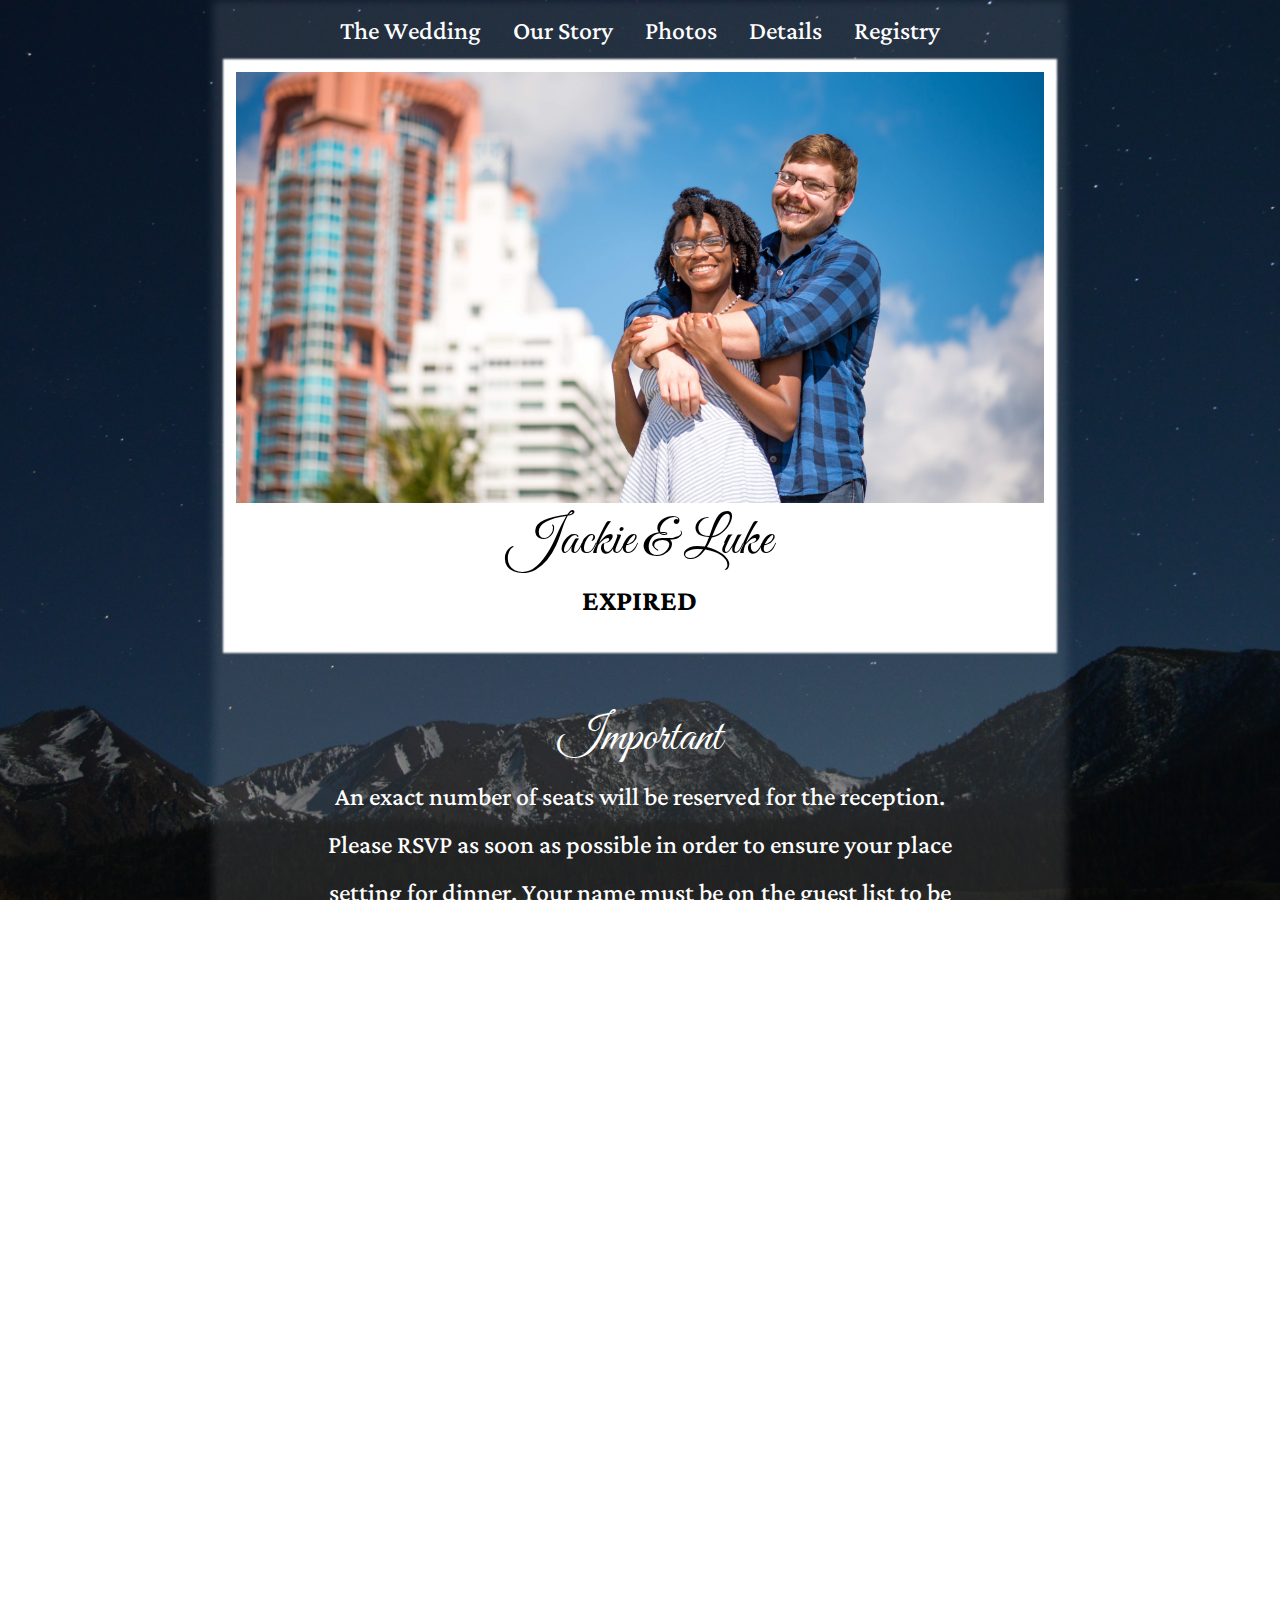
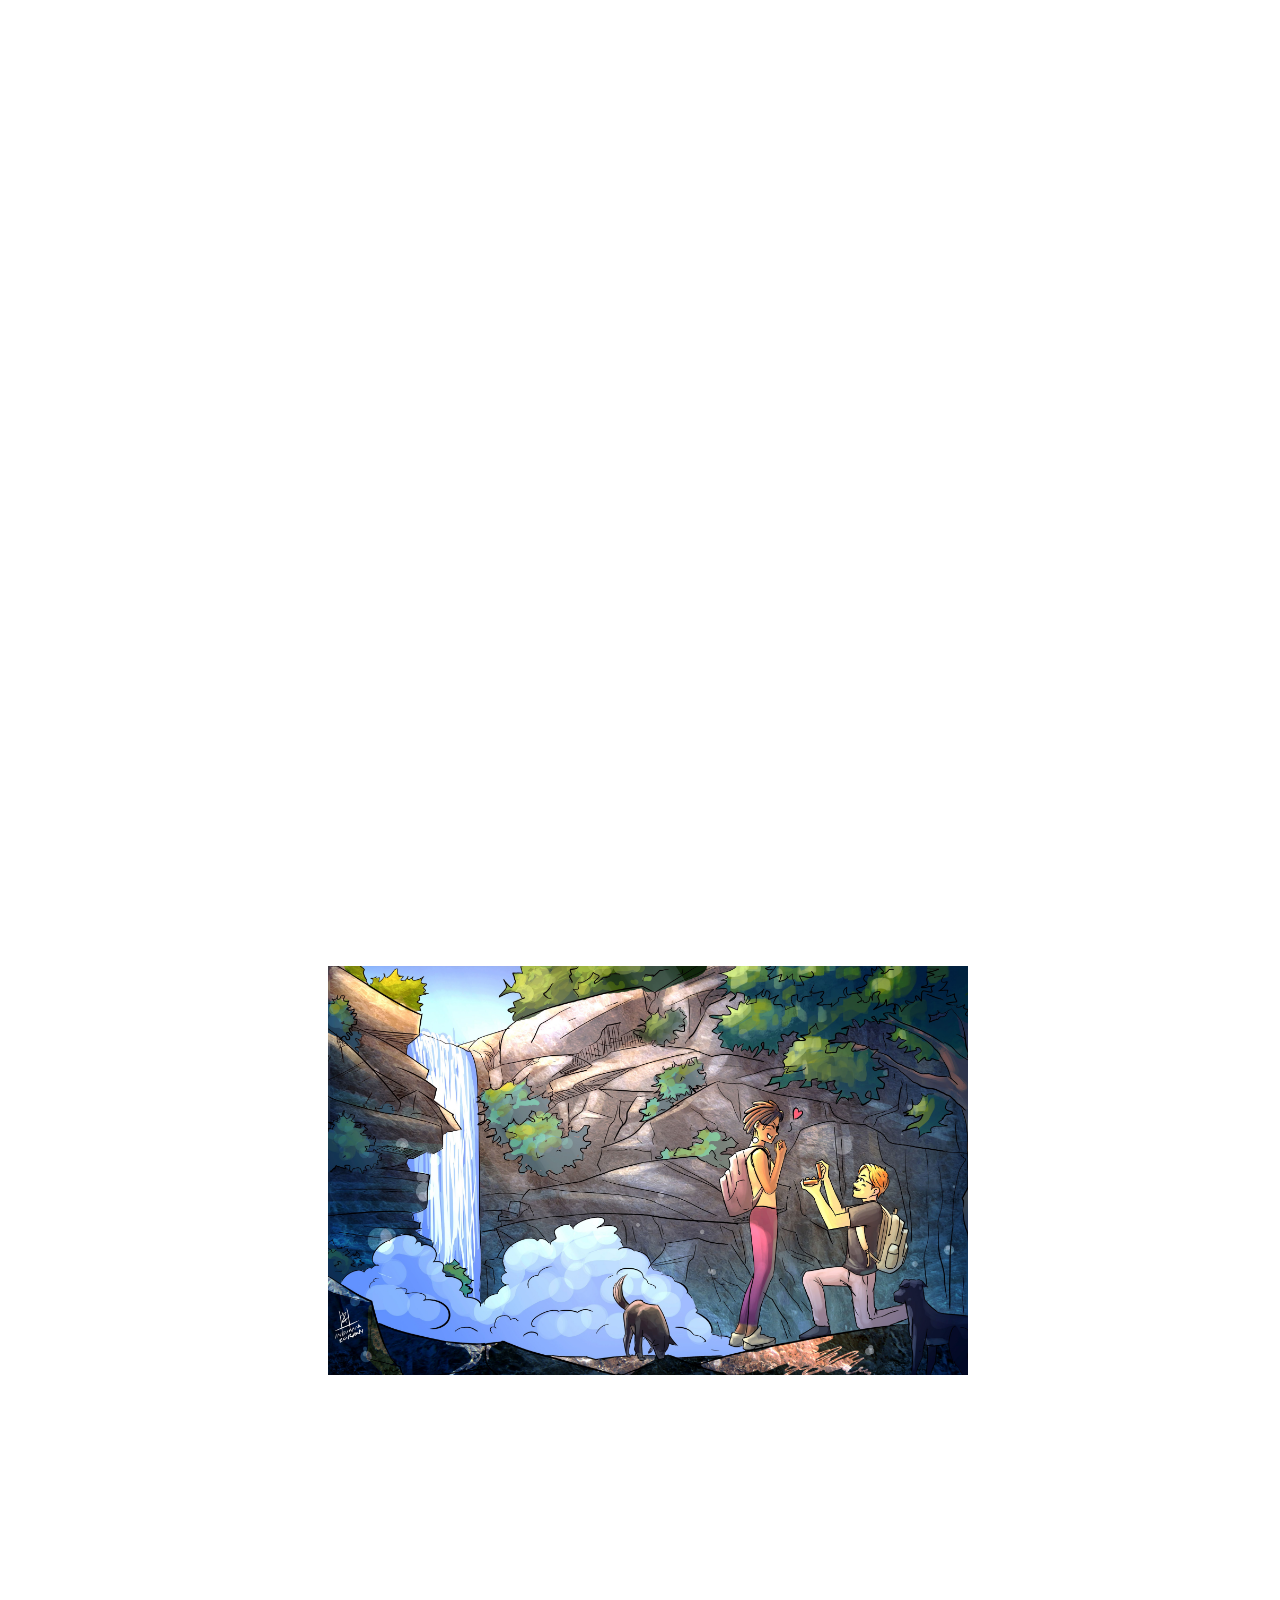
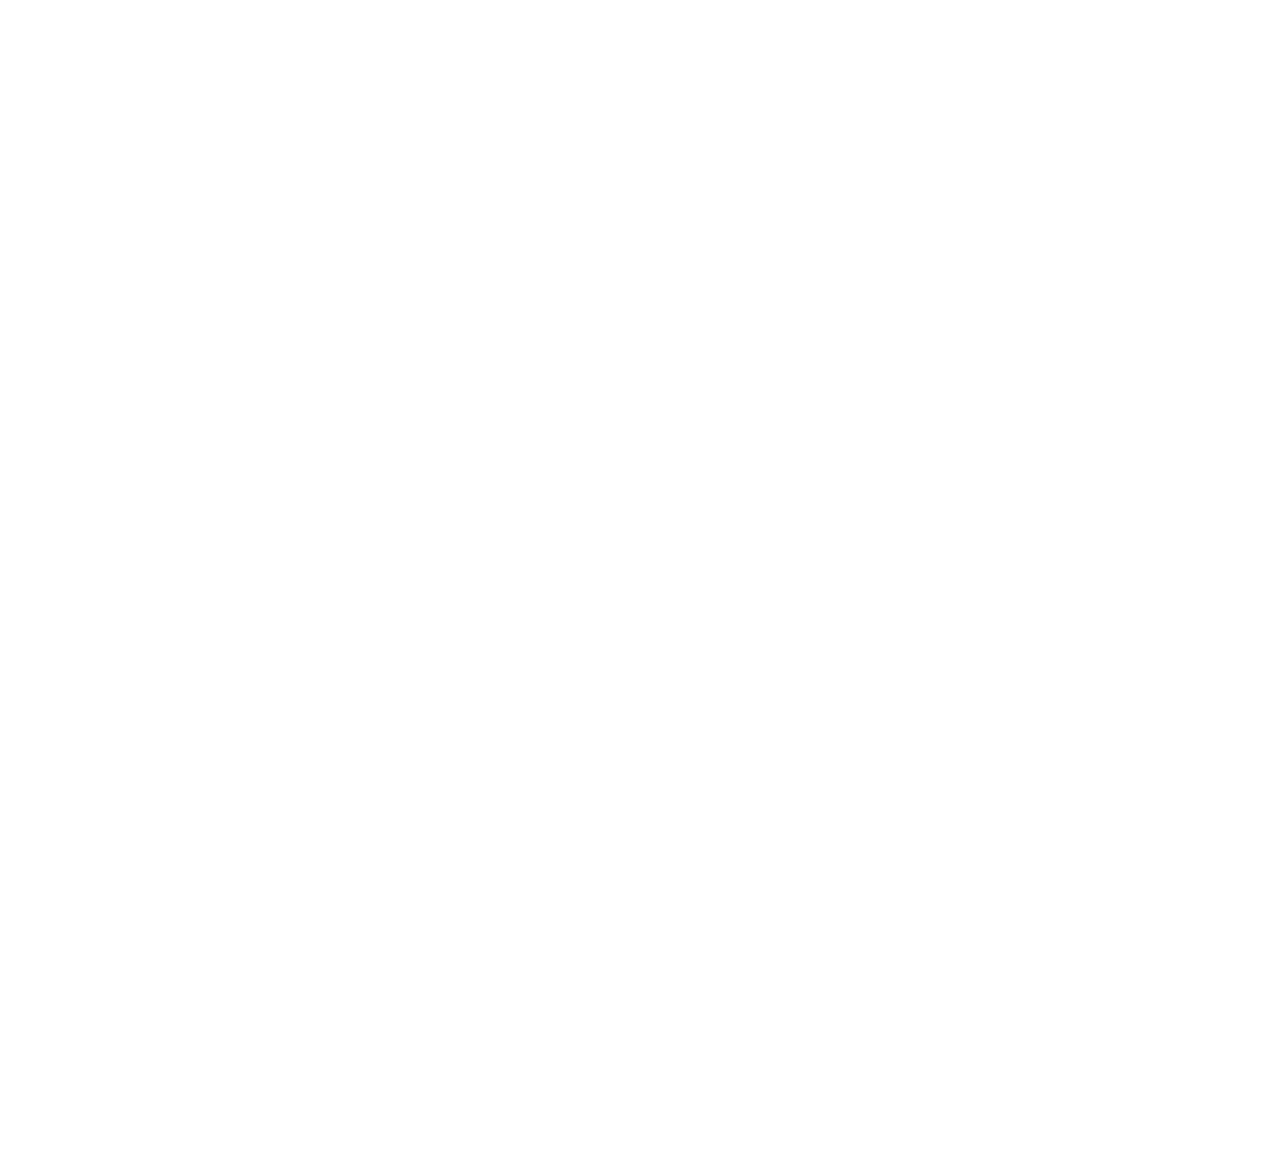
==== commit bb92fc0e: "added important" ====
--- a/index.html
+++ b/index.html
@@ -65,6 +65,19 @@
             <div class="page">
                 <div class="page-sections offset-md-1 col-md-10 col-sm-12">
                     <br>
+                    <div class="anchor" id="important">Important</div>
+                    <div class="important-section">
+                        <div class="important-section-items">
+                            <div class="important-item">
+                                <div class="important-event-info">
+                                    <p>An exact number of seats will be reserved for the reception. Please RSVP as soon
+                                        as possible in order to ensure your place setting for dinner. Your name must be
+                                        on the guest list to be allowed entry into the venue.</p>
+                                    <br>
+                                </div>
+                            </div>
+                        </div>
+                    </div>
                     <div class="anchor" id="wedding">The Wedding</div>
                     <div class="wedding-event-section">
                         <!-- <img src="./sitePhotos/wedding.jpg" alt="Hug"> -->
@@ -122,7 +135,9 @@
                                             <br>
                                             (800) 706-2899
                                             <br>
-                                            <a  href="http://www.secure-res.com/res/vn3/cglogin.aspx?hotelid=2871&rlog=957&pd=alechawed" >GA Tech Hotel Link</a>
+                                            <a
+                                                href="http://www.secure-res.com/res/vn3/cglogin.aspx?hotelid=2871&rlog=957&pd=alechawed">GA
+                                                Tech Reservation Link</a>
                                             <br>
                                             <br>
                                             Booking Deadline: 08.23.2019
@@ -142,7 +157,9 @@
                                             <br>
                                             (404) 876-6100
                                             <br>
-                                            <a  href="https://reservations.travelclick.com/99060?groupID=2596654#/guestsandrooms" >Artmore Hotel Link</a>
+                                            <a
+                                                href="https://reservations.travelclick.com/99060?groupID=2596654#/guestsandrooms">Artmore
+                                                Reservation Link</a>
                                             <br>
                                             <br>
                                             Booking Deadline: 08.20.2019
